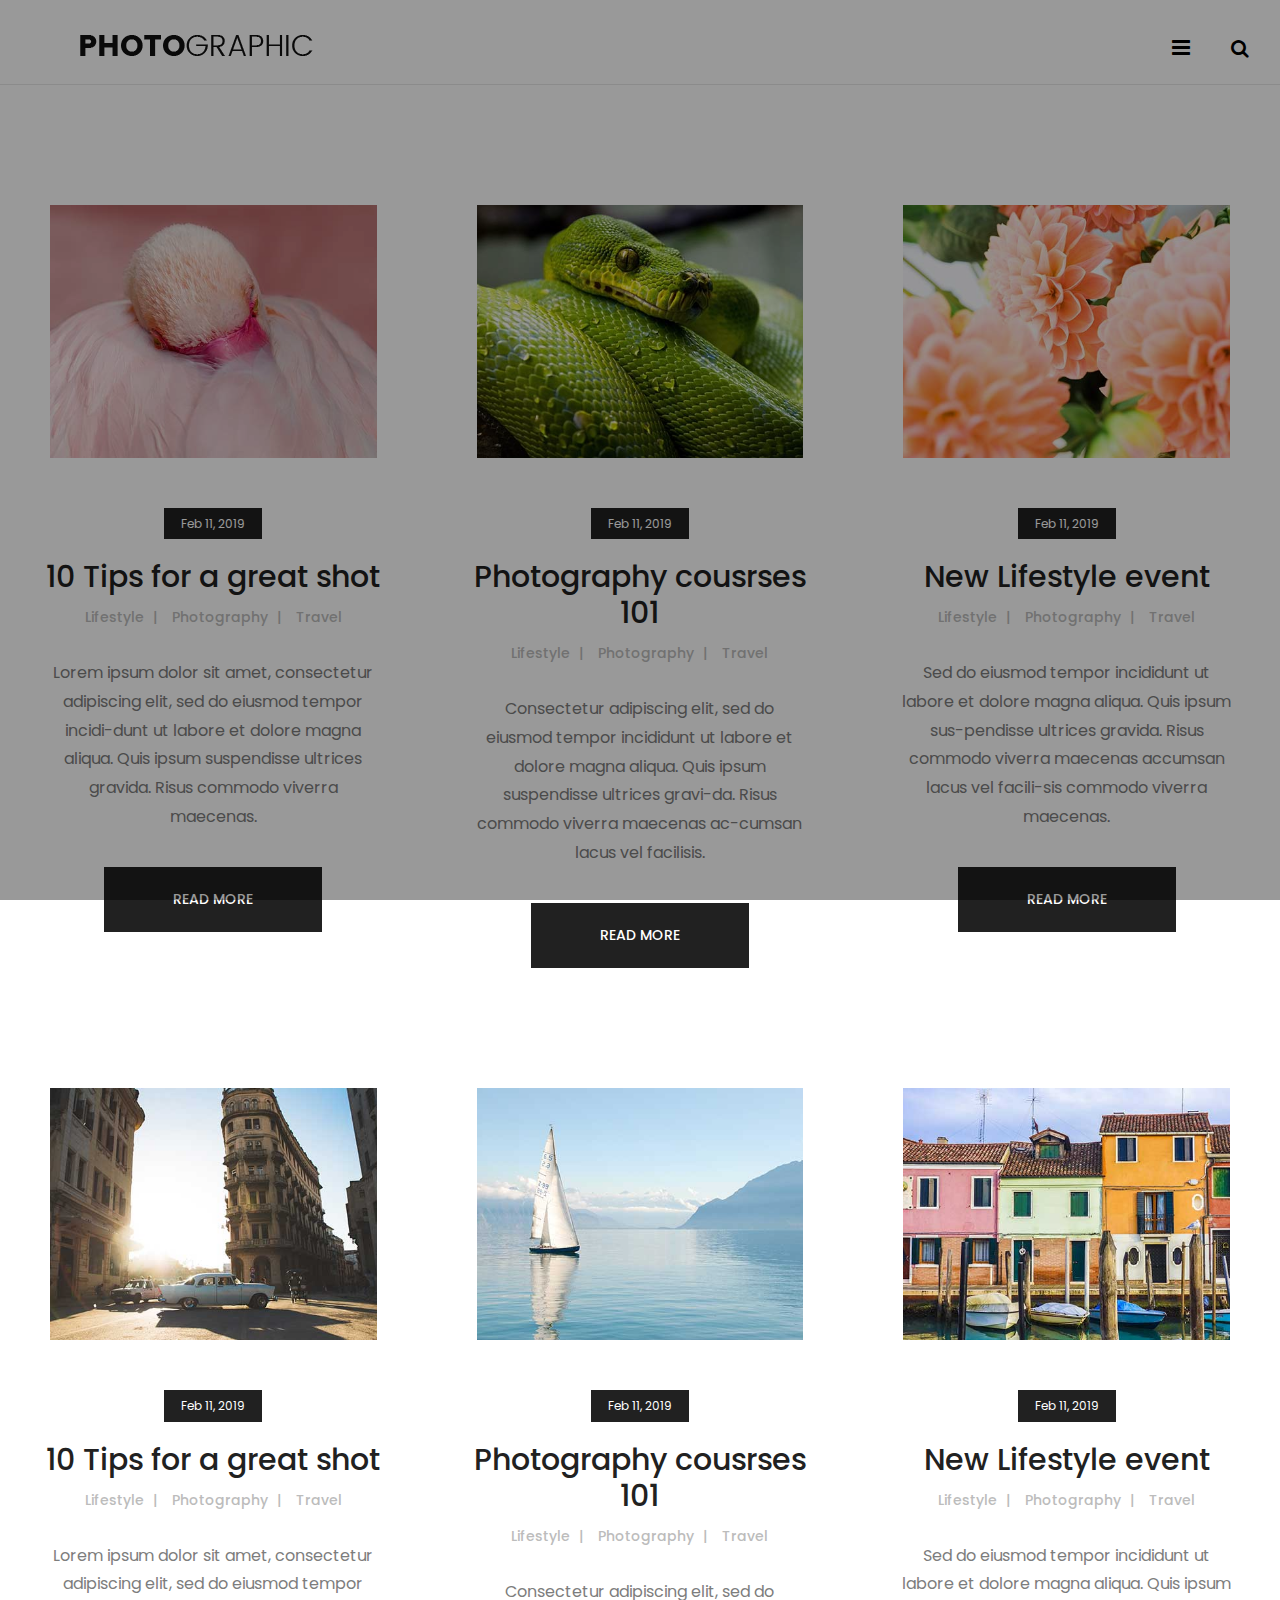
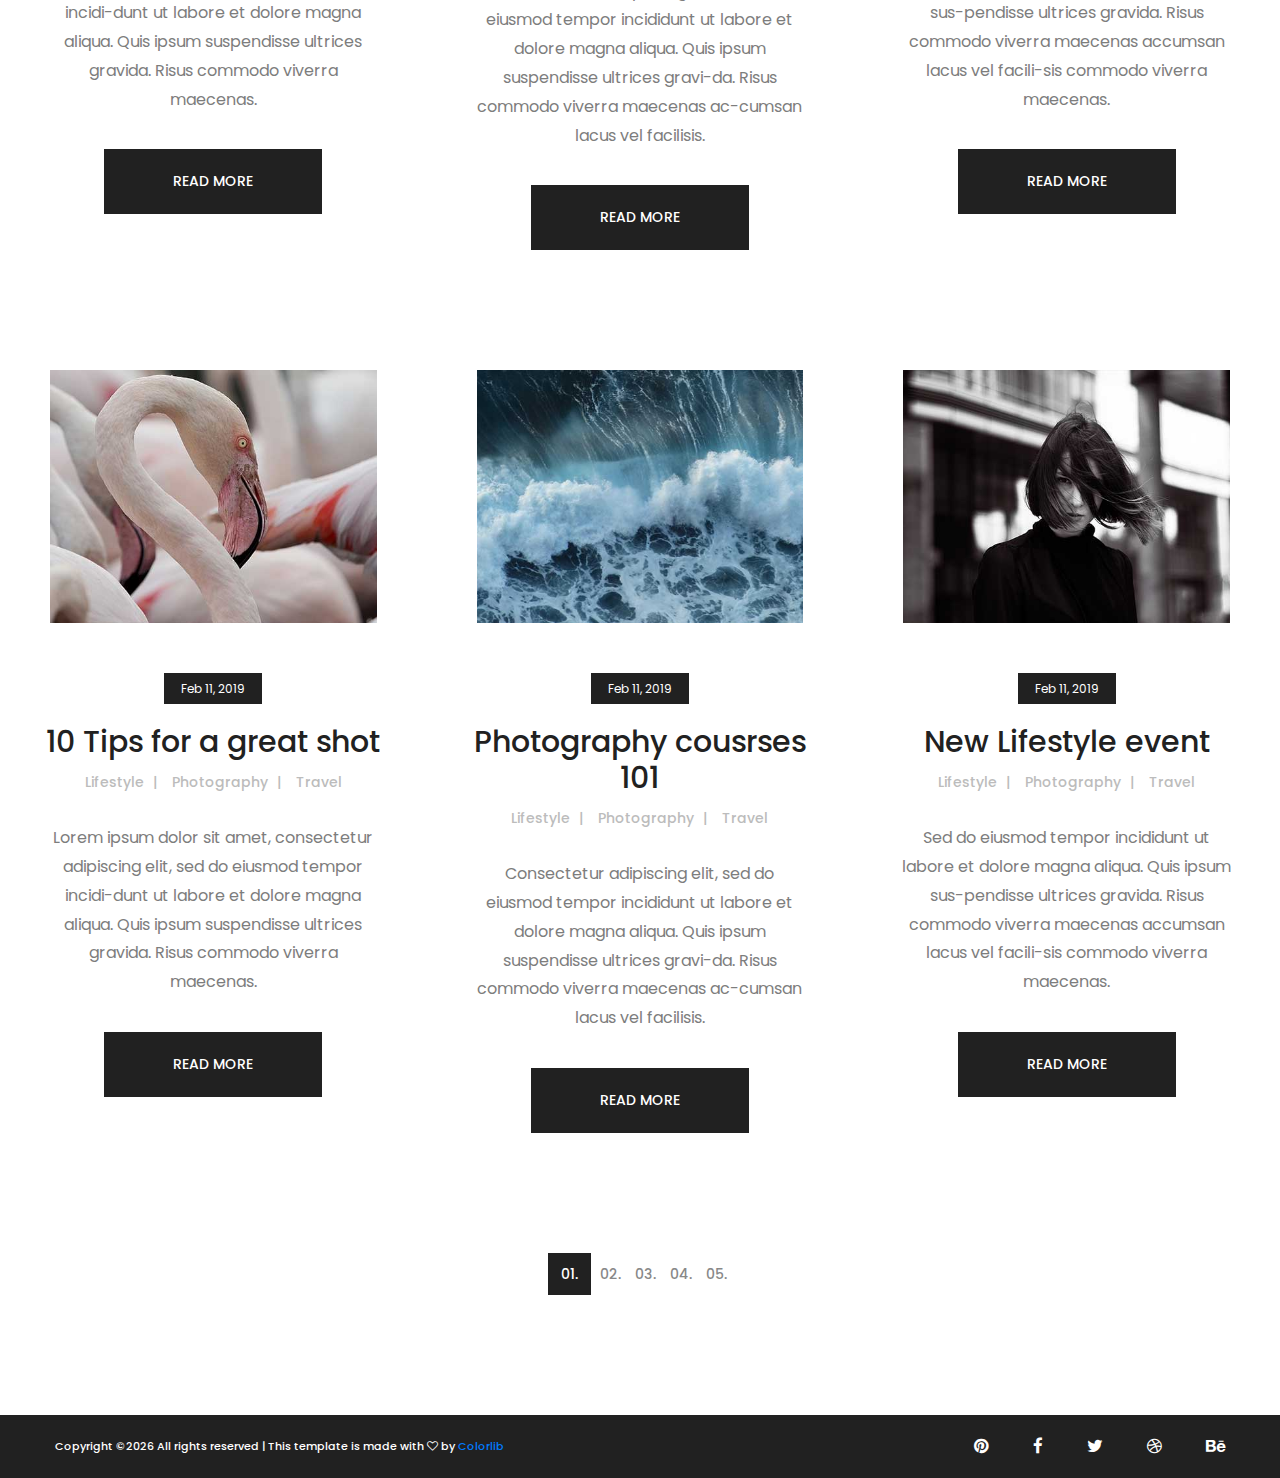
==== blog.html @ 2fade650 "new" ====
<!DOCTYPE html>
<html lang="zxx">
<head>
	<title>Photographer | HTML Template</title>
	<meta charset="UTF-8">
	<meta name="description" content="Photographer html template">
	<meta name="keywords" content="photographer, html">
	<meta name="viewport" content="width=device-width, initial-scale=1.0">
	
	<!-- Favicon -->
	<link href="img/favicon.ico" rel="shortcut icon"/>

	<!-- Google font -->
	<link href="https://fonts.googleapis.com/css?family=Poppins:300,300i,400,400i,500,500i,600,600i,700,700i&display=swap" rel="stylesheet">

	<!-- Stylesheets -->
	<link rel="stylesheet" href="css/bootstrap.min.css"/>
	<link rel="stylesheet" href="css/font-awesome.min.css"/>
	<link rel="stylesheet" href="css/magnific-popup.css"/>
	<link rel="stylesheet" href="css/slicknav.min.css"/>
	<link rel="stylesheet" href="css/owl.carousel.min.css"/>

	<!-- Main Stylesheets -->
	<link rel="stylesheet" href="css/style.css"/>


	<!--[if lt IE 9]>
		<script src="https://oss.maxcdn.com/html5shiv/3.7.2/html5shiv.min.js"></script>
		<script src="https://oss.maxcdn.com/respond/1.4.2/respond.min.js"></script>
	<![endif]-->

</head>
<body>
	<!-- Page Preloder -->
	<div id="preloder">
		<div class="loader"></div>
	</div>

	<!-- Header section  -->
	<header class="header-section hs-bd">
		<a href="index.html" class="site-logo"><img src="img/logo.png" alt="logo"></a>
		<div class="header-controls">
			<button class="nav-switch-btn"><i class="fa fa-bars"></i></button>
			<button class="search-btn"><i class="fa fa-search"></i></button>
		</div>
		<ul class="main-menu">
			<li><a href="index.html">Home</a></li>
			<li><a href="about.html">About the Artist </a></li>
			<li>
				<a href="#">Portfolio</a>
				<ul class="sub-menu">
					<li><a href="portfolio.html">Portfolio 1</a></li>
					<li><a href="portfolio-1.html">Portfolio 2</a></li>
					<li><a href="portfolio-2.html">Portfolio 3</a></li>
				</ul>
			</li>
			<li><a href="blog.html">Blog</a></li>
			<li><a href="elements.html">Elements</a></li>
			<li><a href="contact.html">Contact</a></li>
			<li class="search-mobile">
				<button class="search-btn"><i class="fa fa-search"></i></button>
			</li>
		</ul>
	</header>
	<div class="clearfix"></div>
	<!-- Header section end  -->

	<!-- Blog section  -->
	<section class="blog-section">
		<div class="blog-warp">
			<div class="row">
				<div class="col-lg-4 col-sm-6">
					<div class="blog-post">
						<img src="img/blog/1.jpg" alt="">
						<div class="blog-date">Feb 11, 2019</div>
						<h3>10 Tips for a great shot</h3>
						<div class="blog-cata">
							<span>Lifestyle</span>
							<span>Photography</span>
							<span>Travel</span>
						</div>
						<p>Lorem ipsum dolor sit amet, consectetur adipiscing elit, sed do eiusmod tempor incidi-dunt ut labore et dolore magna aliqua. Quis ipsum suspendisse ultrices gravida. Risus commodo viverra maecenas.</p>
						<a href="" class="site-btn">Read more</a>
					</div>
				</div>
				<div class="col-lg-4 col-sm-6">
					<div class="blog-post">
						<img src="img/blog/2.jpg" alt="">
						<div class="blog-date">Feb 11, 2019</div>
						<h3>Photography cousrses 101</h3>
						<div class="blog-cata">
							<span>Lifestyle</span>
							<span>Photography</span>
							<span>Travel</span>
						</div>
						<p>Consectetur adipiscing elit, sed do eiusmod tempor incididunt ut labore et dolore magna aliqua. Quis ipsum suspendisse ultrices gravi-da. Risus commodo viverra maecenas ac-cumsan lacus vel facilisis.</p>
						<a href="" class="site-btn">Read more</a>
					</div>
				</div>
				<div class="col-lg-4 col-sm-6">
					<div class="blog-post">
						<img src="img/blog/3.jpg" alt="">
						<div class="blog-date">Feb 11, 2019</div>
						<h3>New Lifestyle event</h3>
						<div class="blog-cata">
							<span>Lifestyle</span>
							<span>Photography</span>
							<span>Travel</span>
						</div>
						<p>Sed do eiusmod tempor incididunt ut labore et dolore magna aliqua. Quis ipsum sus-pendisse ultrices gravida. Risus commodo viverra maecenas accumsan lacus vel facili-sis commodo viverra maecenas. </p>
						<a href="" class="site-btn">Read more</a>
					</div>
				</div>
				<div class="col-lg-4 col-sm-6">
					<div class="blog-post">
						<img src="img/blog/4.jpg" alt="">
						<div class="blog-date">Feb 11, 2019</div>
						<h3>10 Tips for a great shot</h3>
						<div class="blog-cata">
							<span>Lifestyle</span>
							<span>Photography</span>
							<span>Travel</span>
						</div>
						<p>Lorem ipsum dolor sit amet, consectetur adipiscing elit, sed do eiusmod tempor incidi-dunt ut labore et dolore magna aliqua. Quis ipsum suspendisse ultrices gravida. Risus commodo viverra maecenas.</p>
						<a href="" class="site-btn">Read more</a>
					</div>
				</div>
				<div class="col-lg-4 col-sm-6">
					<div class="blog-post">
						<img src="img/blog/5.jpg" alt="">
						<div class="blog-date">Feb 11, 2019</div>
						<h3>Photography cousrses 101</h3>
						<div class="blog-cata">
							<span>Lifestyle</span>
							<span>Photography</span>
							<span>Travel</span>
						</div>
						<p>Consectetur adipiscing elit, sed do eiusmod tempor incididunt ut labore et dolore magna aliqua. Quis ipsum suspendisse ultrices gravi-da. Risus commodo viverra maecenas ac-cumsan lacus vel facilisis.</p>
						<a href="" class="site-btn">Read more</a>
					</div>
				</div>
				<div class="col-lg-4 col-sm-6">
					<div class="blog-post">
						<img src="img/blog/6.jpg" alt="">
						<div class="blog-date">Feb 11, 2019</div>
						<h3>New Lifestyle event</h3>
						<div class="blog-cata">
							<span>Lifestyle</span>
							<span>Photography</span>
							<span>Travel</span>
						</div>
						<p>Sed do eiusmod tempor incididunt ut labore et dolore magna aliqua. Quis ipsum sus-pendisse ultrices gravida. Risus commodo viverra maecenas accumsan lacus vel facili-sis commodo viverra maecenas. </p>
						<a href="" class="site-btn">Read more</a>
					</div>
				</div>
				<div class="col-lg-4 col-sm-6">
					<div class="blog-post">
						<img src="img/blog/7.jpg" alt="">
						<div class="blog-date">Feb 11, 2019</div>
						<h3>10 Tips for a great shot</h3>
						<div class="blog-cata">
							<span>Lifestyle</span>
							<span>Photography</span>
							<span>Travel</span>
						</div>
						<p>Lorem ipsum dolor sit amet, consectetur adipiscing elit, sed do eiusmod tempor incidi-dunt ut labore et dolore magna aliqua. Quis ipsum suspendisse ultrices gravida. Risus commodo viverra maecenas.</p>
						<a href="" class="site-btn">Read more</a>
					</div>
				</div>
				<div class="col-lg-4 col-sm-6">
					<div class="blog-post">
						<img src="img/blog/8.jpg" alt="">
						<div class="blog-date">Feb 11, 2019</div>
						<h3>Photography cousrses 101</h3>
						<div class="blog-cata">
							<span>Lifestyle</span>
							<span>Photography</span>
							<span>Travel</span>
						</div>
						<p>Consectetur adipiscing elit, sed do eiusmod tempor incididunt ut labore et dolore magna aliqua. Quis ipsum suspendisse ultrices gravi-da. Risus commodo viverra maecenas ac-cumsan lacus vel facilisis.</p>
						<a href="" class="site-btn">Read more</a>
					</div>
				</div>
				<div class="col-lg-4 col-sm-6">
					<div class="blog-post">
						<img src="img/blog/9.jpg" alt="">
						<div class="blog-date">Feb 11, 2019</div>
						<h3>New Lifestyle event</h3>
						<div class="blog-cata">
							<span>Lifestyle</span>
							<span>Photography</span>
							<span>Travel</span>
						</div>
						<p>Sed do eiusmod tempor incididunt ut labore et dolore magna aliqua. Quis ipsum sus-pendisse ultrices gravida. Risus commodo viverra maecenas accumsan lacus vel facili-sis commodo viverra maecenas. </p>
						<a href="" class="site-btn">Read more</a>
					</div>
				</div>
			</div>
			<div class="site-pagination">
				<a href="" class="current">01.</a>
				<a href="">02.</a>
				<a href="">03.</a>
				<a href="">04.</a>
				<a href="">05.</a>
			</div>
		</div>
	</section>
	<!-- Blog section end  -->
	
	<!-- Footer section   -->
	<footer class="footer-section">
		<div class="container-fluid">
			<div class="row">
				<div class="col-md-6 order-1 order-md-2">
					<div class="footer-social-links">
						<a href=""><i class="fa fa-pinterest"></i></a>
						<a href=""><i class="fa fa-facebook"></i></a>
						<a href=""><i class="fa fa-twitter"></i></a>
						<a href=""><i class="fa fa-dribbble"></i></a>
						<a href=""><i class="fa fa-behance"></i></a>
					</div>
				</div>
				<div class="col-md-6 order-2 order-md-1">
					<div class="copyright"><!-- Link back to Colorlib can't be removed. Template is licensed under CC BY 3.0. -->
Copyright &copy;<script>document.write(new Date().getFullYear());</script> All rights reserved | This template is made with <i class="fa fa-heart-o" aria-hidden="true"></i> by <a href="https://colorlib.com" target="_blank">Colorlib</a>
<!-- Link back to Colorlib can't be removed. Template is licensed under CC BY 3.0. -->
</div>	
				</div>
			</div>
		</div>
	</footer>
	<!-- Footer section end  -->

	<!-- Search model -->
	<div class="search-model">
		<div class="h-100 d-flex align-items-center justify-content-center">
			<div class="search-close-switch">+</div>
			<form class="search-model-form">
				<input type="text" id="search-input" placeholder="Search here.....">
			</form>
		</div>
	</div>
	<!-- Search model end -->

	<!--====== Javascripts & Jquery ======-->
	<script src="js/jquery-3.2.1.min.js"></script>
	<script src="js/bootstrap.min.js"></script>
	<script src="js/jquery.slicknav.min.js"></script>
	<script src="js/owl.carousel.min.js"></script>
	<script src="js/jquery.magnific-popup.min.js"></script>
	<script src="js/circle-progress.min.js"></script>
	<script src="js/mixitup.min.js"></script>
	<script src="js/instafeed.min.js"></script>
	<script src="js/masonry.pkgd.min.js"></script>
	<script src="js/main.js"></script>

	</body>
</html>
---- css/style.css ----
/* =================================
------------------------------------
  	Template Name: Photographer
	Description: Photographer HTML Template
	Author: colorlib
	Author URI: https://www.colorlib.com/
	Version: 1.0
	Created: colorlib
 ------------------------------------
 ====================================*/



/*----------------------------------------*/
/* Template default CSS
/*----------------------------------------*/

html,
body {
	height: 100%;
	font-family: "Poppins", sans-serif;
	-webkit-font-smoothing: antialiased;
	font-smoothing: antialiased;
}

h1,
h2,
h3,
h4,
h5,
h6 {
	margin: 0;
	color: #212121;
	font-weight: 500;
}

h1 {
	font-size: 70px;
}

h2 {
	font-size: 36px;
}

h3 {
	font-size: 30px;
}

h4 {
	font-size: 24px;
}

h5 {
	font-size: 18px;
}

h6 {
	font-size: 16px;
}

p {
	font-size: 16px;
	color: #7d7d7d;
	line-height: 1.8;
}

img {
	max-width: 100%;
}

input:focus,
select:focus,
button:focus,
textarea:focus {
	outline: none;
}

a:hover,
a:focus {
	text-decoration: none;
	outline: none;
}

ul,
ol {
	padding: 0;
	margin: 0;
}

/*---------------------
  Helper CSS
-----------------------*/

.section-title {
	text-align: center;
}

.section-title h2 {
	font-size: 36px;
}

.set-bg {
	background-repeat: no-repeat;
	background-size: cover;
	background-position: top center;
}

.spad {
	padding-top: 105px;
	padding-bottom: 105px;
}

.text-white h1,
.text-white h2,
.text-white h3,
.text-white h4,
.text-white h5,
.text-white h6,
.text-white p,
.text-white span,
.text-white li,
.text-white a {
	color: #fff;
}

/*---------------------
  Commom elements
-----------------------*/

.elements-section {
	padding-top: 120px;
}

.element {
	margin-bottom: 100px;
}

.element:last-child {
	margin-bottom: 0;
}

.el-title {
	margin-bottom: 62px;
}

/* buttons */

.site-btn {
	display: inline-block;
	border: none;
	font-size: 14px;
	font-weight: 500;
	min-width: 218px;
	padding: 24px 47px;
	border-radius: 0;
	text-transform: uppercase;
	color: #fff;
	line-height: 1.2;
	cursor: pointer;
	text-align: center;
	background: #212121;
}

.site-btn:hover {
	color: #fff;
}

.site-btn.sb-line {
	color: #212121;
	background: transparent;
	padding: 22px 47px;
	border: 2px solid #212121;
}

.site-btn.sb-light-bg {
	background: #f3f3f3;
}

/* Preloder */

#preloder {
	position: fixed;
	width: 100%;
	height: 100%;
	top: 0;
	left: 0;
	z-index: 999999;
	background: #000;
}

.loader {
	width: 40px;
	height: 40px;
	position: absolute;
	top: 50%;
	left: 50%;
	margin-top: -13px;
	margin-left: -13px;
	border-radius: 60px;
	animation: loader 0.8s linear infinite;
	-webkit-animation: loader 0.8s linear infinite;
}

@keyframes loader {
	0% {
		-webkit-transform: rotate(0deg);
		transform: rotate(0deg);
		border: 4px solid #f44336;
		border-left-color: transparent;
	}
	50% {
		-webkit-transform: rotate(180deg);
		transform: rotate(180deg);
		border: 4px solid #673ab7;
		border-left-color: transparent;
	}
	100% {
		-webkit-transform: rotate(360deg);
		transform: rotate(360deg);
		border: 4px solid #f44336;
		border-left-color: transparent;
	}
}

@-webkit-keyframes loader {
	0% {
		-webkit-transform: rotate(0deg);
		border: 4px solid #f44336;
		border-left-color: transparent;
	}
	50% {
		-webkit-transform: rotate(180deg);
		border: 4px solid #673ab7;
		border-left-color: transparent;
	}
	100% {
		-webkit-transform: rotate(360deg);
		border: 4px solid #f44336;
		border-left-color: transparent;
	}
}

/* Accordion */

.accordion-area .panel {
	margin-bottom: 18px;
}

.accordion-area .panel-header {
	display: block;
	font-weight: 500;
	position: relative;
	border: 2px solid #212121;
	-webkit-transition: all 0.4s ease-out 0s;
	transition: all 0.4s ease-out 0s;
}

.accordion-area .panel-header.active .panel-link {
	color: #fff;
	background-color: #323232;
}

.accordion-area .panel-header.active .panel-link.collapsed {
	color: #323232;
	background-color: transparent;
}

.accordion-area .panel-link:after {
	content: "+";
	position: absolute;
	font-size: 18px;
	font-weight: 500;
	right: 25px;
	top: 50%;
	color: #000;
	line-height: 16px;
	margin-top: -8px;
	margin-left: -4px;
}

.accordion-area .panel-header.active .panel-link:after {
	content: "-";
	margin-top: -10px;
	color: #fff;
}

.accordion-area .panel-header.active .panel-link.collapsed:after {
	content: "+";
	color: #323232;
}

.accordion-area .panel-link {
	text-align: left;
	background-color: transparent;
	border: none;
	position: relative;
	width: 100%;
	padding: 23px 40px;
	padding-left: 30px;
	font-size: 14px;
	text-transform: uppercase;
	color: #212121;
	font-weight: 500;
	line-height: 1.3;
	cursor: pointer;
}

.accordion-area .panel-body p {
	margin-bottom: 0;
	padding-top: 20px;
}

.accordion-area .panel-body {
	padding: 0 5px;
}

/* Tab */

.tab-element .nav-tabs {
	border-bottom: none;
	margin-bottom: 25px;
}

.tab-element .nav-item {
	margin-right: 10px;
	margin-bottom: 10px;
}

.tab-element .nav-tabs .nav-link {
	border: 2px solid #212121;
	text-align: left;
	background-color: transparent;
	border-radius: 0;
	position: relative;
	width: 100%;
	padding: 23px 38px;
	font-size: 14px;
	text-transform: uppercase;
	color: #323232;
	font-weight: 500;
	line-height: 1.3;
	cursor: pointer;
}

.tab-element .nav-tabs .nav-item:last-child {
	margin-right: 0;
}

.tab-element .nav-tabs .nav-link.active {
	background: #212121;
	color: #fff;
}

.tab-element .tab-pane p {
	margin-bottom: 0;
	line-height: 1.9;
}

/* Circle progress */

.circle-progress {
	text-align: center;
	display: block;
	position: relative;
	margin-bottom: 30px;
}

.circle-progress canvas {
	-webkit-transform: rotate(90deg);
	transform: rotate(90deg);
}

.circle-progress .progress-info {
	position: absolute;
	width: 100%;
	top: 50%;
	margin-top: -30px;
}

.circle-progress .progress-info h2 {
	font-size: 36px;
	font-weight: 400;
}

.circle-progress .progress-info p {
	margin-bottom: 0;
	line-height: normal;
}

/* milestones */

.milestone {
	margin-bottom: 30px;
}

.milestone h2 {
	font-size: 60px;
	font-weight: 400;
	line-height: 1;
}

.milestone p {
	margin-bottom: 0;
}

.search-model {
	display: none;
	position: fixed;
	width: 100%;
	height: 100%;
	left: 0;
	top: 0;
	background: #000;
	z-index: 99999;
}

.search-model-form {
	padding: 0 15px;
}

.search-model-form input {
	width: 500px;
	font-size: 40px;
	border: none;
	border-bottom: 2px solid #333;
	background: none;
	color: #999;
}

.search-close-switch {
	position: absolute;
	width: 50px;
	height: 50px;
	background: #333;
	color: #fff;
	text-align: center;
	border-radius: 50%;
	padding-top: 6px;
	font-size: 26px;
	top: 30px;
	cursor: pointer;
	-webkit-transform: rotate(45deg);
	transform: rotate(45deg);
	font-weight: 300;
}

/* Image Popup */

.img-popup-warp .mfp-content,
.img-popup-warp.mfp-ready.mfp-removing .mfp-content {
	opacity: 0;
	-webkit-transform: scale(0.8);
	transform: scale(0.8);
	-webkit-transition: all 0.4s;
	transition: all 0.4s;
}

.img-popup-warp.mfp-ready .mfp-content {
	opacity: 1;
	-webkit-transform: scale(1);
	transform: scale(1);
}

/*------------------
  Header section
---------------------*/

.header-section {
	padding-top: 15px;
	padding-bottom: 27px;
	position: relative;
	z-index: 99;
}

.header-section.hs-bd {
	clear: both;
	border-bottom: 1px solid #e8e8e8;
}

.site-logo {
	display: inline-block;
	padding-top: 18px;
	padding-left: 80px;
}

.header-controls {
	float: right;
	padding: 16px 25px 0 50px;
}

.header-controls button {
	background: transparent;
	border: none;
	font-size: 19px;
}

.header-controls button.nav-switch-btn {
	font-size: 21px;
	margin-right: 25px;
}

.slicknav_menu {
	display: none;
}

.main-menu {
	list-style: none;
	float: right;
	display: none;
}

.main-menu li {
	display: inline-block;
	position: relative;
}

.main-menu li.search-mobile {
	display: none;
}

.main-menu li a {
	display: block;
	font-size: 13px;
	color: #121212;
	font-weight: 600;
	text-transform: uppercase;
	padding: 25px 0;
	margin-right: 45px;
}

.main-menu li .sub-menu {
	position: absolute;
	top: 100%;
	left: 0;
	width: 220px;
	background: #fff;
	visibility: hidden;
	opacity: 0;
	margin-top: 50px;
	padding: 10px 0 5px;
	-webkit-box-shadow: 0 15px 50px 1px rgba(0, 0, 0, 0.13);
	box-shadow: 0 15px 50px 1px rgba(0, 0, 0, 0.13);
	-webkit-transition: all 0.4s;
	transition: all 0.4s;
}

.main-menu li .sub-menu li {
	display: block;
}

.main-menu li .sub-menu li a {
	padding: 10px 15px;
	text-transform: none;
}

.main-menu li:hover .sub-menu {
	visibility: visible;
	opacity: 1;
	margin-top: 0;
}

.search-mobile button {
	background: transparent;
	border: none;
	color: #fff;
	padding: 15px;
}

/*------------------
  Hero section
---------------------*/

.hero-section {
	clear: both;
	position: relative;
}

.hero-item {
	height: 278px;
	position: relative;
}

.hero-item:hover .hero-link {
	opacity: 1;
}

.hero-item:hover .hero-link h2 {
	top: 0;
}

.hero-link {
	position: absolute;
	width: 100%;
	height: 100%;
	top: 0;
	left: 0;
	background: #060606;
	display: -webkit-box;
	display: -ms-flexbox;
	display: flex;
	-webkit-box-align: center;
	-ms-flex-align: center;
	align-items: center;
	-webkit-box-pack: center;
	-ms-flex-pack: center;
	justify-content: center;
	padding: 0 30px;
	overflow: hidden;
	opacity: 0;
	-webkit-transition: all 0.3s;
	transition: all 0.3s;
}

.hero-link h2 {
	color: #fff;
	line-height: 1.5;
	position: relative;
	top: 50px;
	-webkit-transition: all 0.5s;
	transition: all 0.5s;
}

.hero-social-links {
	position: absolute;
	width: 110px;
	bottom: 0;
	right: 0;
	z-index: 9;
	background: #fff;
	text-align: center;
	padding: 40px 0;
}

.hero-social-links a {
	display: block;
	padding: 16px 0;
	font-size: 16px;
	color: #121212;
}

/* ----------------
  Intro section
---------------------*/

.intro-section {
	padding: 120px 15px 90px;
}

.intro-warp {
	max-width: 1780px;
	width: 100%;
	margin: 0 auto;
}

.intro-text h2 {
	font-size: 48px;
	margin-bottom: 25px;
}

.intro-text p {
	margin-bottom: 45px;
}

.sp-link {
	display: inline-block;
	font-weight: 500;
	font-size: 16px;
	color: #212121;
	border-bottom: 3px solid #212121;
	padding-right: 15px;
}

.sp-link:hover {
	color: #212121;
}

.skill-warp {
	padding-left: 83px;
	padding-top: 80px;
}

.single-progress-item {
	margin-bottom: 30px;
	position: relative;
}

.single-progress-item:last-child {
	margin-bottom: 0;
}

.single-progress-item p {
	padding-top: 28px;
}

.progress-bar-style {
	display: block;
	height: 6px;
	position: relative;
	width: 100%;
}

.progress-bar-style .bar-inner {
	position: absolute;
	height: 100%;
	left: 0;
	top: 0;
	background: #212121;
}

.progress-bar-style .bar-inner span {
	position: absolute;
	width: 54px;
	height: 40px;
	right: 0;
	top: 22px;
	padding-top: 8px;
	color: #fff;
	font-weight: 400;
	text-align: center;
	background: #212121;
}

/*------------------
  Footer section
---------------------*/

.footer-section {
	background: #212121;
	padding: 19px 40px;
}

.copyright {
	color: #fff;
	font-size: 11px;
	font-weight: 500;
	padding: 4px 0;
}

.footer-social-links {
	text-align: right;
}

.footer-social-links a {
	display: inline-block;
	color: #fff;
	font-size: 17px;
	margin-left: 40px;
}

/*------------------
====================
  Other Page
====================
--------------------*/

/*------------------
  About page
---------------------*/

.about-bg {
	height: 100%;
}

.about-text {
	padding: 100px 57px;
}

.about-text h2 {
	font-size: 48px;
	margin-bottom: 30px;
}

.about-text h4 {
	margin-bottom: 20px;
}

.about-text p {
	margin-bottom: 45px;
}

.about-text .site-btn {
	margin-top: 20px;
}

.skill-section {
	padding-top: 60px;
	padding-bottom: 35px;
}

.services-section {
	padding: 117px 0;
}

.services-section .site-btn {
	min-width: 244px;
}

.services-section .services-item {
	padding-right: 20px;
	max-width: 440px;
}

.services-item {
	margin: 0 auto 70px;
}

.services-item img {
	margin-bottom: 30px;
}

.services-item h4 {
	margin-bottom: 20px;
}

.services-item p {
	margin-bottom: 0;
}

.instagram-section {
	border-top: 1px solid #e8e8e8;
	padding-top: 25px;
}

.instagram-section h6 {
	font-size: 14px;
	padding-left: 80px;
	padding-bottom: 25px;
}

/* ----------------
  Portfolio page 1
---------------------*/

.portfolio-section {
	padding-top: 120px;
}

.portfolio-filter {
	list-style: none;
	margin-bottom: 46px;
	padding: 0 15px;
}

.portfolio-filter li {
	display: inline-block;
	font-size: 14px;
	color: #212121;
	font-weight: 500;
	margin-right: 46px;
	text-transform: uppercase;
	cursor: pointer;
}

.portfolio-filter li:last-child {
	margin-right: 0;
}

.portfolio-item {
	min-height: 100%;
	display: block;
}

.portfolio-item.next-btn {
	background: #060606;
	display: -webkit-box;
	display: -ms-flexbox;
	display: flex;
	-webkit-box-pack: center;
	-ms-flex-pack: center;
	justify-content: center;
	-webkit-box-align: center;
	-ms-flex-align: center;
	align-items: center;
	cursor: pointer;
}

.portfolio-item.next-btn h2 {
	color: #fff;
	font-size: 41px;
}

/* ----------------
  Portfolio page 2
---------------------*/

.portfolio-2-section {
	padding-top: 120px;
	padding-bottom: 100px;
}

.portfolio-2-section .site-btn {
	margin-top: 80px;
}

.pf-2 {
	padding-left: 83px;
}

.portfolio-warp {
	padding: 0 19px;
}

.portfolio-box {
	margin-bottom: 35px;
	padding: 0 64px;
}

.portfolio-box h6 {
	padding-top: 30px;
}

.portfolio-box p {
	margin-bottom: 0;
}

/* ----------------
  Portfolio page 3
---------------------*/

.portfolio-3-section {
	padding-top: 120px;
	padding-bottom: 100px;
	overflow: hidden;
}

.portfolio-grid {
	max-width: 1756px;
	margin: 0 auto;
}

.portfolio-grid:after {
	content: "";
	display: block;
	clear: both;
}

.grid-sizer,
.grid-item {
	width: 25%;
}

.grid-item {
	float: left;
}

.grid-width-1 {
	width: 50%;
}

.grid-width-2 {
	width: 75%;
}

.grid-portfolio {
	padding: 0 15px;
	margin-bottom: 35px;
}

.grid-portfolio img {
	min-width: 100%;
}

.grid-portfolio h6 {
	padding-top: 30px;
}

.grid-portfolio p {
	margin-bottom: 0;
}

.load-more-warp {
	max-width: 1756px;
	padding-top: 70px;
	margin: 0 auto;
}

/* ----------------
  Blog section
---------------------*/

.blog-section {
	padding: 120px 0;
}

.blog-warp {
	max-width: 1386px;
	margin: 0 auto;
	padding-left: 15px;
	padding-right: 15px;
}

.blog-post {
	text-align: center;
	padding: 0 20px;
	margin-bottom: 120px;
}

.blog-post img {
	padding: 0 15px;
	margin-bottom: 50px;
}

.blog-post .blog-date {
	display: inline-block;
	font-size: 12px;
	line-height: 1.1;
	color: #fff;
	padding: 9px 17px;
	margin-bottom: 20px;
	background: #212121;
}

.blog-post h3 {
	margin-bottom: 10px;
}

.blog-post .blog-cata {
	margin-bottom: 30px;
}

.blog-post .blog-cata span {
	display: inline-block;
	font-size: 14px;
	color: #bcbcbc;
	font-weight: 500;
	padding-right: 13px;
	margin-right: 11px;
	position: relative;
}

.blog-post .blog-cata span:after {
	position: absolute;
	content: "|";
	right: 0;
	top: 0;
	font-size: 14px;
	color: #bcbcbc;
	font-weight: 500;
	margin-bottom: 10px;
}

.blog-post .blog-cata span:last-child {
	margin-right: 0;
	padding-right: 0;
}

.blog-post .blog-cata span:last-child:after {
	display: none;
}

.blog-post p {
	margin-bottom: 35px;
	padding: 0 11px;
}

.site-pagination {
	text-align: center;
}

.site-pagination a {
	display: inline-block;
	height: 42px;
	font-size: 14px;
	font-weight: 500;
	color: #888888;
	padding: 11px 5px;
}

.site-pagination a.current {
	color: #fff;
	background: #212121;
	padding: 11px 13px;
}

/* ----------------
  Contact page
---------------------*/

.map {
	height: 663px;
	position: relative;
}

.map iframe {
	position: absolute;
	width: 100%;
	height: 100%;
}

.contact-section {
	padding: 120px 0;
}

.contact-text h3 {
	margin-bottom: 30px;
}

.contact-text p {
	margin-bottom: 45px;
}

.contact-text ul {
	list-style: none;
}

.contact-text ul li {
	font-size: 14px;
	font-weight: 500;
	color: #212121;
	line-height: 1.9;
}

.contact-form {
	padding-top: 20px;
}

.contact-form input,
.contact-form textarea {
	width: 100%;
	font-size: 14px;
	font-weight: 500;
	color: #7d7d7d;
	border: none;
	border-bottom: 1px solid #b2b2b2;
	padding-bottom: 14px;
	margin-bottom: 20px;
	background: transparent;
}

.contact-form textarea {
	height: 165px;
	min-height: 165px;
	margin-bottom: 38px;
}

.text-msg::-webkit-input-placeholder {
	padding-top: 130px;
}

.text-msg::-moz-input-placeholder {
	padding-top: 130px;
}

.text-msg:-moz-input-placeholder {
	padding-top: 130px;
}

.text-msg:-ms-input-placeholder {
	padding-top: 130px;
}

/* ----------------
  Responsive
---------------------*/

@media (min-width: 1200px) {
	.container {
		max-width: 1176px;
	}
}

@media (max-width: 1270px) {
	.site-logo {
		padding-left: 30px;
	}
}

/* Medium screen : 992px. */

@media only screen and (min-width: 992px) and (max-width: 1199px) {
	.site-logo {
		padding-left: 15px;
	}
	.main-menu li a {
		margin-right: 15px;
	}
	.header-controls {
		padding: 16px 15px 0 20px;
	}
	.skill-warp {
		padding-left: 40px;
	}
	.portfolio-box {
		padding: 0 15px;
	}
	.pf-2 {
		padding-left: 35px;
	}
	.blog-post {
		padding: 0;
	}
	.blog-post img {
		padding: 0;
	}
}

/* Tablet :768px. */

@media only screen and (min-width: 768px) and (max-width: 991px) {
	.header-section {
		text-align: center;
		padding-bottom: 0;
	}
	.site-logo {
		padding-left: 15px;
	}
	.main-menu {
		float: none;
	}
	.main-menu li a {
		padding-top: 5px;
	}
	.main-menu li:last-child a {
		margin-right: 0;
	}
	.main-menu li .sub-menu {
		text-align: left;
	}
	.header-controls {
		float: none;
		padding: 20px 15px;
	}
	.skill-warp {
		padding-left: 0px;
	}
	.about-bg {
		height: 800px;
	}
	.portfolio-box {
		padding: 0 15px;
	}
	.pf-2 {
		padding-left: 35px;
	}
	.blog-post {
		padding: 0;
	}
	.blog-post img,
	.blog-post p {
		padding: 0;
	}
	.contact-text {
		margin-bottom: 50px;
	}
}

/* Large Mobile :480px. */

@media only screen and (max-width: 767px) {
	.header-section {
		text-align: center;
		padding-bottom: 0;
	}
	.site-logo {
		padding-left: 15px;
		margin-bottom: 20px;
	}
	.header-controls {
		display: none;
	}
	.main-menu {
		display: none !important;
	}
	.slicknav_menu {
		display: block;
		background: transparent;
	}
	.slicknav_btn {
		margin: 0 auto 20px;
		background: #081624;
		float: none;
		display: inline-block;
	}
	.slicknav_nav {
		background: #081624;
		text-align: left;
		padding: 8px 5px;
		margin-bottom: 15px;
	}
	.slicknav_nav a:hover,
	.slicknav_nav .slicknav_row:hover {
		background: #25394c;
		color: #fff;
	}
	.skill-warp {
		padding-left: 0px;
	}
	.about-bg {
		height: 600px;
	}
	.about-text {
		padding: 100px 20px;
	}
	.portfolio-box {
		padding: 0 15px;
	}
	.pf-2 {
		padding-left: 35px;
	}
	.grid-sizer,
	.grid-item {
		width: 50%;
	}
	.grid-width-1 {
		width: 50%;
	}
	.grid-width-2 {
		width: 100%;
	}
	.blog-post {
		padding: 0;
	}
	.blog-post img,
	.blog-post p {
		padding: 0;
	}
	.contact-text {
		margin-bottom: 50px;
	}
	.footer-social-links {
		text-align: center;
		padding-top: 20px;
	}
	.footer-social-links a:first-child {
		margin-left: 0;
	}
	.copyright {
		padding-top: 15px;
		text-align: center;
	}
	.search-model-form input {
		width: 100%;
	}
}

/* Small Mobile :320px. */

@media only screen and (max-width: 479px) {
	.about-bg {
		height: 400px;
	}
	.services-section .services-item {
		padding-right: 0px;
	}
	.portfolio-box {
		padding: 0;
	}
	.pf-2 {
		padding-left: 15px;
	}
	.portfolio-item.next-btn h2 {
		font-size: 24px;
	}
	.grid-sizer,
	.grid-item,
	.grid-width-2 {
		width: 100%;
	}
	.hero-social-links {
		position: relative;
		width: 100%;
		bottom: 0;
		right: 0;
		z-index: 9;
		background: #fff;
		text-align: center;
		padding: 30px 0;
		border-bottom: 1px solid #e8e8e8;
	}
	.hero-social-links a {
		display: inline-block;
		padding: 5px 10px;
	}
	.map {
		height: 400px;
	}
}
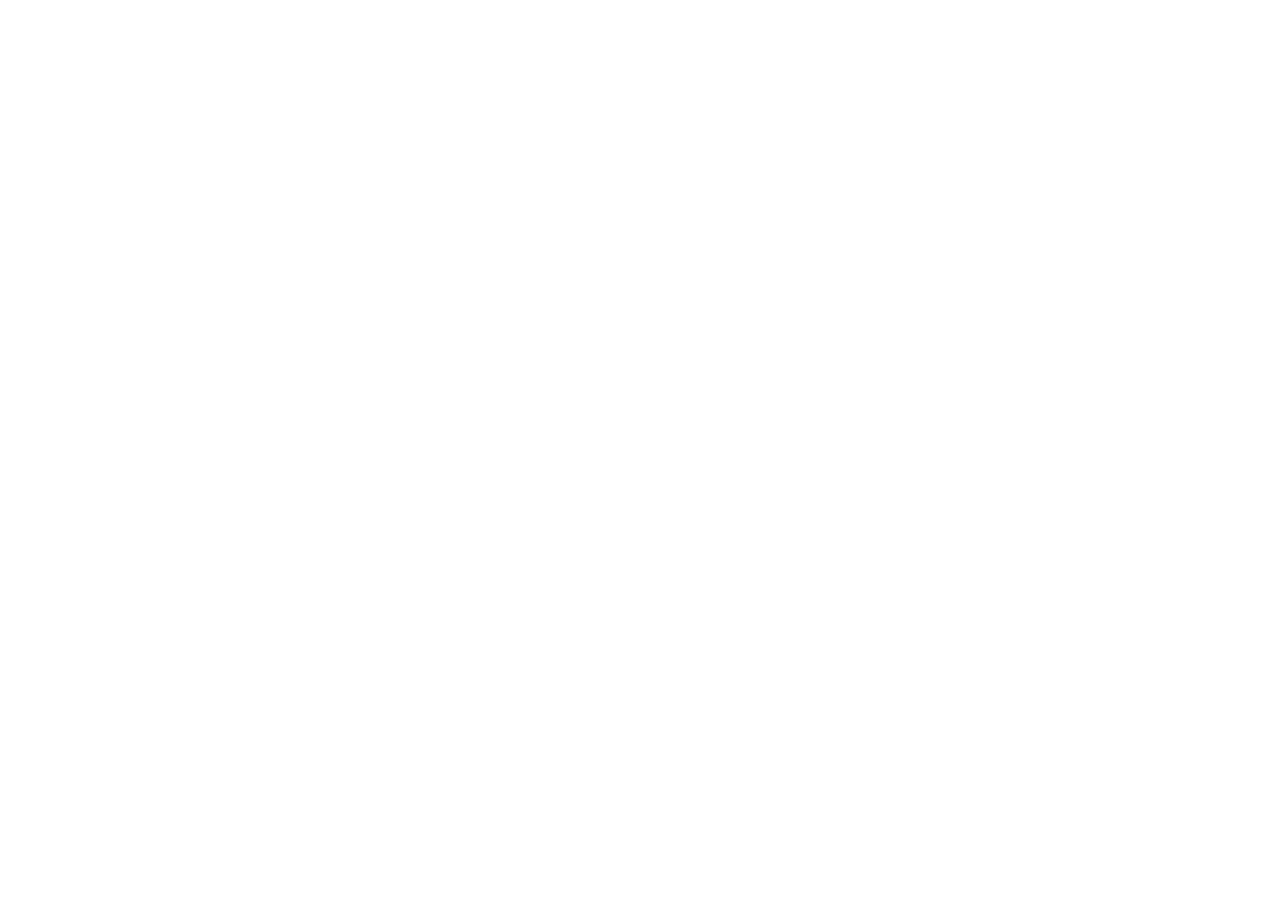
==== commit 25c8320f: "new" ====
--- a/blog.html
+++ b/blog.html
@@ -1,258 +1,75 @@
 <!DOCTYPE html>
-<html lang="zxx">
-<head>
-	<title>Photographer | HTML Template</title>
-	<meta charset="UTF-8">
-	<meta name="description" content="Photographer html template">
-	<meta name="keywords" content="photographer, html">
-	<meta name="viewport" content="width=device-width, initial-scale=1.0">
-	
-	<!-- Favicon -->
-	<link href="img/favicon.ico" rel="shortcut icon"/>
+<html lang="en">
+   <head>
+      <meta charset="utf-8">
+      <meta name="viewport" content="width=device-width, initial-scale=1">
+      <title>Photos Giordano</title>
+      <meta name="description" content="">
+      <meta name="author" content="">
 
-	<!-- Google font -->
-	<link href="https://fonts.googleapis.com/css?family=Poppins:300,300i,400,400i,500,500i,600,600i,700,700i&display=swap" rel="stylesheet">
+      <!-- Favicons ================================================== -->
+      <link rel="shortcut icon" href="img/favicon.ico" type="image/x-icon">
+      <link rel="apple-touch-icon" href="img/apple-touch-icon.png">
+      <link rel="apple-touch-icon" sizes="72x72" href="img/apple-touch-icon-72x72.png">
+      <link rel="apple-touch-icon" sizes="114x114" href="img/apple-touch-icon-114x114.png">
 
-	<!-- Stylesheets -->
-	<link rel="stylesheet" href="css/bootstrap.min.css"/>
-	<link rel="stylesheet" href="css/font-awesome.min.css"/>
-	<link rel="stylesheet" href="css/magnific-popup.css"/>
-	<link rel="stylesheet" href="css/slicknav.min.css"/>
-	<link rel="stylesheet" href="css/owl.carousel.min.css"/>
+      <!-- Yandex.Metrika counter -->
+      <script type="text/javascript" >
+         (function(m,e,t,r,i,k,a){m[i]=m[i]||function(){(m[i].a=m[i].a||[]).push(arguments)};
+         m[i].l=1*new Date();k=e.createElement(t),a=e.getElementsByTagName(t)[0],k.async=1,k.src=r,a.parentNode.insertBefore(k,a)})
+         (window, document, "script", "https://mc.yandex.ru/metrika/tag.js", "ym");
+         ym(56878432, "init", {
+              clickmap:true,
+              trackLinks:true,
+              accurateTrackBounce:true,
+              webvisor:true
+         });
+      </script>
+      <noscript>
+         <div><img src="https://mc.yandex.ru/watch/56878432" style="position:absolute; left:-9999px;" alt="" /></div>
+      </noscript>
+      <!-- /Yandex.Metrika counter -->
 
-	<!-- Main Stylesheets -->
-	<link rel="stylesheet" href="css/style.css"/>
+      <!-- Global site tag (gtag.js) - Google Analytics -->
+      <script async src="https://www.googletagmanager.com/gtag/js?id=G-7DN0400MQP"></script>
+      <script>
+         window.dataLayer = window.dataLayer || [];
+         function gtag(){dataLayer.push(arguments);}
+         gtag('js', new Date());
+         gtag('config', 'G-7DN0400MQP');
+      </script>
+
+      <!-- JQuery Confirm V3 -->
+      <link rel="stylesheet" href="https://cdnjs.cloudflare.com/ajax/libs/jquery-confirm/3.3.2/jquery-confirm.min.css">
+      <script src="https://cdnjs.cloudflare.com/ajax/libs/jquery-confirm/3.3.2/jquery-confirm.min.js"></script>
+      <script type="text/javascript">
+         // A $( document ).ready() block.
+         //$.alert({title: 'Alert!',content: 'Simple alert!',});
+      </script>
+
+      <!-- HTML5 shim and Respond.js for IE8 support of HTML5 elements and media queries -->
+      <!-- WARNING: Respond.js doesn't work if you view the page via file:// -->
+      <!--[if lt IE 9]>
+      <script src="https://oss.maxcdn.com/html5shiv/3.7.2/html5shiv.min.js"></script>
+      <script src="https://oss.maxcdn.com/respond/1.4.2/respond.min.js"></script>
+      <![endif]-->
+
+   </head>
+
+   <body>
 
 
-	<!--[if lt IE 9]>
-		<script src="https://oss.maxcdn.com/html5shiv/3.7.2/html5shiv.min.js"></script>
-		<script src="https://oss.maxcdn.com/respond/1.4.2/respond.min.js"></script>
-	<![endif]-->
 
-</head>
-<body>
-	<!-- Page Preloder -->
-	<div id="preloder">
-		<div class="loader"></div>
-	</div>
 
-	<!-- Header section  -->
-	<header class="header-section hs-bd">
-		<a href="index.html" class="site-logo"><img src="img/logo.png" alt="logo"></a>
-		<div class="header-controls">
-			<button class="nav-switch-btn"><i class="fa fa-bars"></i></button>
-			<button class="search-btn"><i class="fa fa-search"></i></button>
-		</div>
-		<ul class="main-menu">
-			<li><a href="index.html">Home</a></li>
-			<li><a href="about.html">About the Artist </a></li>
-			<li>
-				<a href="#">Portfolio</a>
-				<ul class="sub-menu">
-					<li><a href="portfolio.html">Portfolio 1</a></li>
-					<li><a href="portfolio-1.html">Portfolio 2</a></li>
-					<li><a href="portfolio-2.html">Portfolio 3</a></li>
-				</ul>
-			</li>
-			<li><a href="blog.html">Blog</a></li>
-			<li><a href="elements.html">Elements</a></li>
-			<li><a href="contact.html">Contact</a></li>
-			<li class="search-mobile">
-				<button class="search-btn"><i class="fa fa-search"></i></button>
-			</li>
-		</ul>
-	</header>
-	<div class="clearfix"></div>
-	<!-- Header section end  -->
 
-	<!-- Blog section  -->
-	<section class="blog-section">
-		<div class="blog-warp">
-			<div class="row">
-				<div class="col-lg-4 col-sm-6">
-					<div class="blog-post">
-						<img src="img/blog/1.jpg" alt="">
-						<div class="blog-date">Feb 11, 2019</div>
-						<h3>10 Tips for a great shot</h3>
-						<div class="blog-cata">
-							<span>Lifestyle</span>
-							<span>Photography</span>
-							<span>Travel</span>
-						</div>
-						<p>Lorem ipsum dolor sit amet, consectetur adipiscing elit, sed do eiusmod tempor incidi-dunt ut labore et dolore magna aliqua. Quis ipsum suspendisse ultrices gravida. Risus commodo viverra maecenas.</p>
-						<a href="" class="site-btn">Read more</a>
-					</div>
-				</div>
-				<div class="col-lg-4 col-sm-6">
-					<div class="blog-post">
-						<img src="img/blog/2.jpg" alt="">
-						<div class="blog-date">Feb 11, 2019</div>
-						<h3>Photography cousrses 101</h3>
-						<div class="blog-cata">
-							<span>Lifestyle</span>
-							<span>Photography</span>
-							<span>Travel</span>
-						</div>
-						<p>Consectetur adipiscing elit, sed do eiusmod tempor incididunt ut labore et dolore magna aliqua. Quis ipsum suspendisse ultrices gravi-da. Risus commodo viverra maecenas ac-cumsan lacus vel facilisis.</p>
-						<a href="" class="site-btn">Read more</a>
-					</div>
-				</div>
-				<div class="col-lg-4 col-sm-6">
-					<div class="blog-post">
-						<img src="img/blog/3.jpg" alt="">
-						<div class="blog-date">Feb 11, 2019</div>
-						<h3>New Lifestyle event</h3>
-						<div class="blog-cata">
-							<span>Lifestyle</span>
-							<span>Photography</span>
-							<span>Travel</span>
-						</div>
-						<p>Sed do eiusmod tempor incididunt ut labore et dolore magna aliqua. Quis ipsum sus-pendisse ultrices gravida. Risus commodo viverra maecenas accumsan lacus vel facili-sis commodo viverra maecenas. </p>
-						<a href="" class="site-btn">Read more</a>
-					</div>
-				</div>
-				<div class="col-lg-4 col-sm-6">
-					<div class="blog-post">
-						<img src="img/blog/4.jpg" alt="">
-						<div class="blog-date">Feb 11, 2019</div>
-						<h3>10 Tips for a great shot</h3>
-						<div class="blog-cata">
-							<span>Lifestyle</span>
-							<span>Photography</span>
-							<span>Travel</span>
-						</div>
-						<p>Lorem ipsum dolor sit amet, consectetur adipiscing elit, sed do eiusmod tempor incidi-dunt ut labore et dolore magna aliqua. Quis ipsum suspendisse ultrices gravida. Risus commodo viverra maecenas.</p>
-						<a href="" class="site-btn">Read more</a>
-					</div>
-				</div>
-				<div class="col-lg-4 col-sm-6">
-					<div class="blog-post">
-						<img src="img/blog/5.jpg" alt="">
-						<div class="blog-date">Feb 11, 2019</div>
-						<h3>Photography cousrses 101</h3>
-						<div class="blog-cata">
-							<span>Lifestyle</span>
-							<span>Photography</span>
-							<span>Travel</span>
-						</div>
-						<p>Consectetur adipiscing elit, sed do eiusmod tempor incididunt ut labore et dolore magna aliqua. Quis ipsum suspendisse ultrices gravi-da. Risus commodo viverra maecenas ac-cumsan lacus vel facilisis.</p>
-						<a href="" class="site-btn">Read more</a>
-					</div>
-				</div>
-				<div class="col-lg-4 col-sm-6">
-					<div class="blog-post">
-						<img src="img/blog/6.jpg" alt="">
-						<div class="blog-date">Feb 11, 2019</div>
-						<h3>New Lifestyle event</h3>
-						<div class="blog-cata">
-							<span>Lifestyle</span>
-							<span>Photography</span>
-							<span>Travel</span>
-						</div>
-						<p>Sed do eiusmod tempor incididunt ut labore et dolore magna aliqua. Quis ipsum sus-pendisse ultrices gravida. Risus commodo viverra maecenas accumsan lacus vel facili-sis commodo viverra maecenas. </p>
-						<a href="" class="site-btn">Read more</a>
-					</div>
-				</div>
-				<div class="col-lg-4 col-sm-6">
-					<div class="blog-post">
-						<img src="img/blog/7.jpg" alt="">
-						<div class="blog-date">Feb 11, 2019</div>
-						<h3>10 Tips for a great shot</h3>
-						<div class="blog-cata">
-							<span>Lifestyle</span>
-							<span>Photography</span>
-							<span>Travel</span>
-						</div>
-						<p>Lorem ipsum dolor sit amet, consectetur adipiscing elit, sed do eiusmod tempor incidi-dunt ut labore et dolore magna aliqua. Quis ipsum suspendisse ultrices gravida. Risus commodo viverra maecenas.</p>
-						<a href="" class="site-btn">Read more</a>
-					</div>
-				</div>
-				<div class="col-lg-4 col-sm-6">
-					<div class="blog-post">
-						<img src="img/blog/8.jpg" alt="">
-						<div class="blog-date">Feb 11, 2019</div>
-						<h3>Photography cousrses 101</h3>
-						<div class="blog-cata">
-							<span>Lifestyle</span>
-							<span>Photography</span>
-							<span>Travel</span>
-						</div>
-						<p>Consectetur adipiscing elit, sed do eiusmod tempor incididunt ut labore et dolore magna aliqua. Quis ipsum suspendisse ultrices gravi-da. Risus commodo viverra maecenas ac-cumsan lacus vel facilisis.</p>
-						<a href="" class="site-btn">Read more</a>
-					</div>
-				</div>
-				<div class="col-lg-4 col-sm-6">
-					<div class="blog-post">
-						<img src="img/blog/9.jpg" alt="">
-						<div class="blog-date">Feb 11, 2019</div>
-						<h3>New Lifestyle event</h3>
-						<div class="blog-cata">
-							<span>Lifestyle</span>
-							<span>Photography</span>
-							<span>Travel</span>
-						</div>
-						<p>Sed do eiusmod tempor incididunt ut labore et dolore magna aliqua. Quis ipsum sus-pendisse ultrices gravida. Risus commodo viverra maecenas accumsan lacus vel facili-sis commodo viverra maecenas. </p>
-						<a href="" class="site-btn">Read more</a>
-					</div>
-				</div>
-			</div>
-			<div class="site-pagination">
-				<a href="" class="current">01.</a>
-				<a href="">02.</a>
-				<a href="">03.</a>
-				<a href="">04.</a>
-				<a href="">05.</a>
-			</div>
-		</div>
-	</section>
-	<!-- Blog section end  -->
-	
-	<!-- Footer section   -->
-	<footer class="footer-section">
-		<div class="container-fluid">
-			<div class="row">
-				<div class="col-md-6 order-1 order-md-2">
-					<div class="footer-social-links">
-						<a href=""><i class="fa fa-pinterest"></i></a>
-						<a href=""><i class="fa fa-facebook"></i></a>
-						<a href=""><i class="fa fa-twitter"></i></a>
-						<a href=""><i class="fa fa-dribbble"></i></a>
-						<a href=""><i class="fa fa-behance"></i></a>
-					</div>
-				</div>
-				<div class="col-md-6 order-2 order-md-1">
-					<div class="copyright"><!-- Link back to Colorlib can't be removed. Template is licensed under CC BY 3.0. -->
-Copyright &copy;<script>document.write(new Date().getFullYear());</script> All rights reserved | This template is made with <i class="fa fa-heart-o" aria-hidden="true"></i> by <a href="https://colorlib.com" target="_blank">Colorlib</a>
-<!-- Link back to Colorlib can't be removed. Template is licensed under CC BY 3.0. -->
-</div>	
-				</div>
-			</div>
-		</div>
-	</footer>
-	<!-- Footer section end  -->
 
-	<!-- Search model -->
-	<div class="search-model">
-		<div class="h-100 d-flex align-items-center justify-content-center">
-			<div class="search-close-switch">+</div>
-			<form class="search-model-form">
-				<input type="text" id="search-input" placeholder="Search here.....">
-			</form>
-		</div>
-	</div>
-	<!-- Search model end -->
 
-	<!--====== Javascripts & Jquery ======-->
-	<script src="js/jquery-3.2.1.min.js"></script>
-	<script src="js/bootstrap.min.js"></script>
-	<script src="js/jquery.slicknav.min.js"></script>
-	<script src="js/owl.carousel.min.js"></script>
-	<script src="js/jquery.magnific-popup.min.js"></script>
-	<script src="js/circle-progress.min.js"></script>
-	<script src="js/mixitup.min.js"></script>
-	<script src="js/instafeed.min.js"></script>
-	<script src="js/masonry.pkgd.min.js"></script>
-	<script src="js/main.js"></script>
 
-	</body>
+
+
+
+
+
+
+   </body>
 </html>
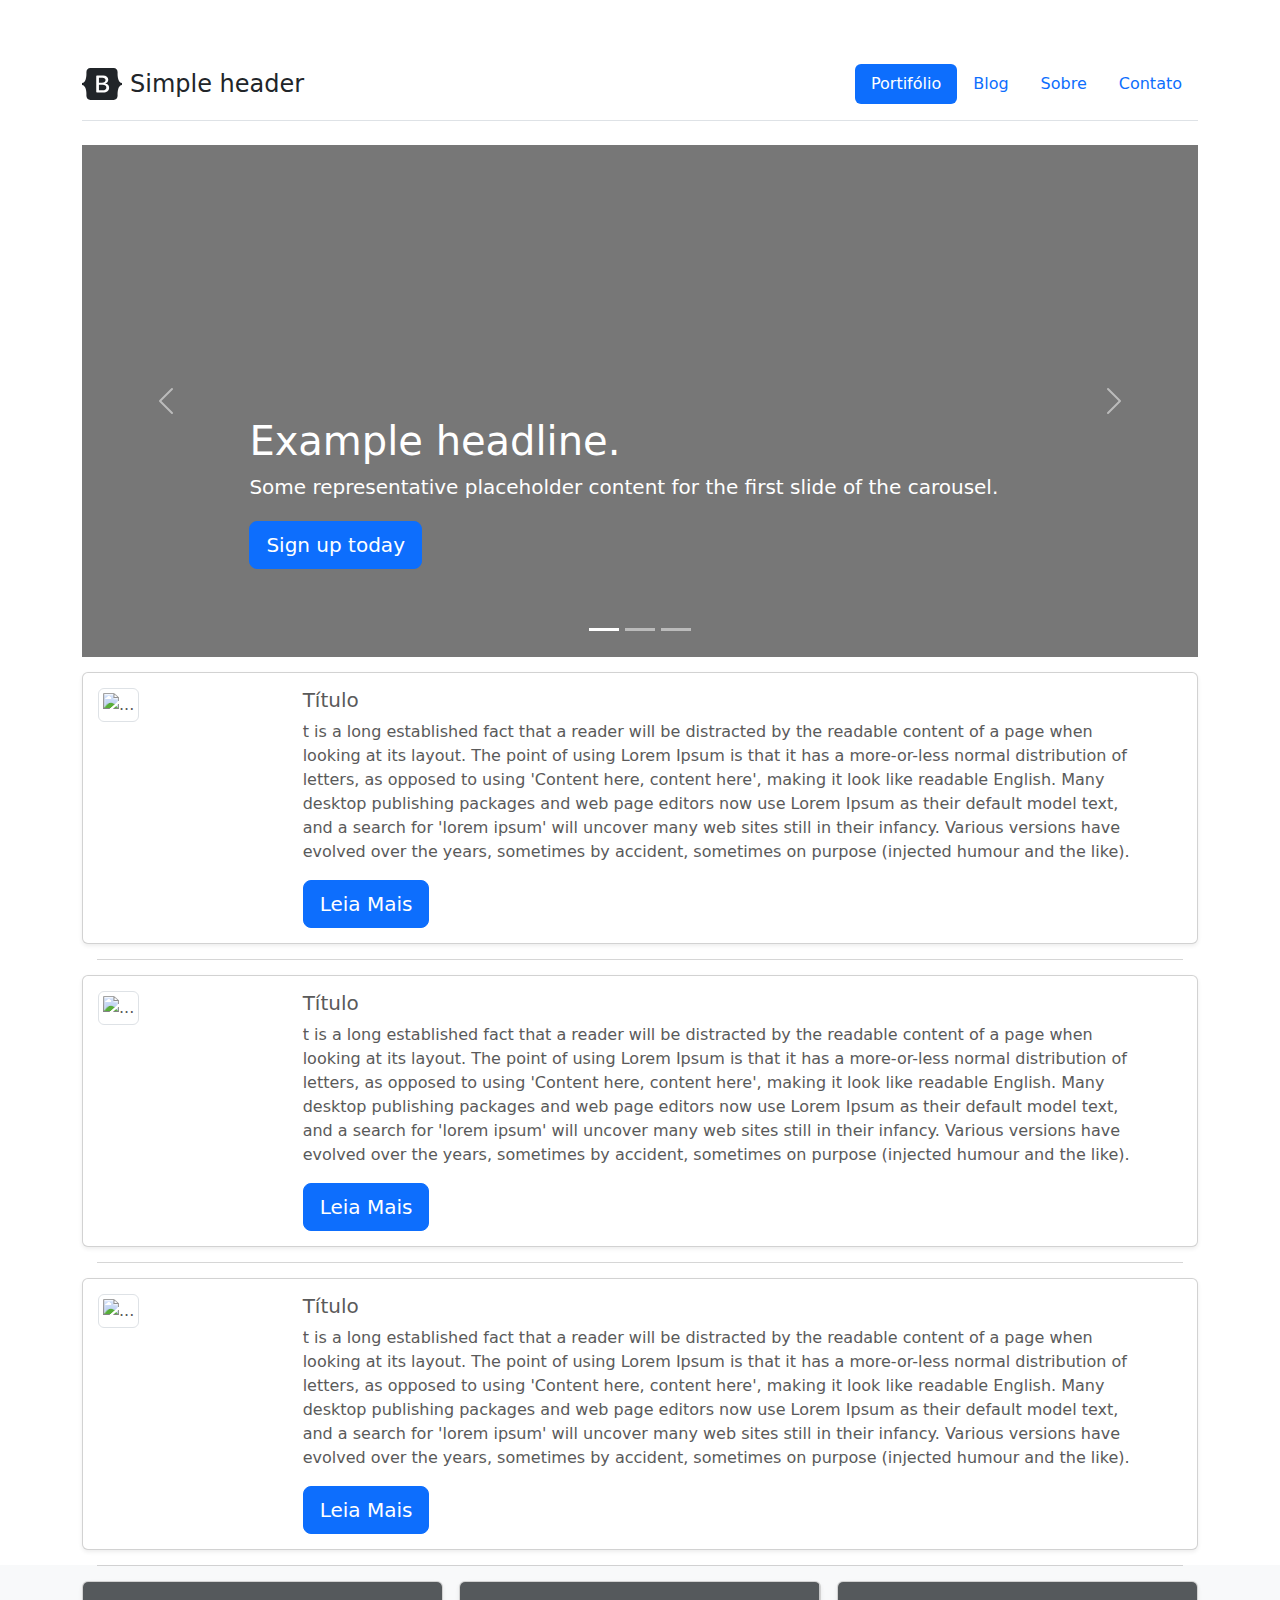
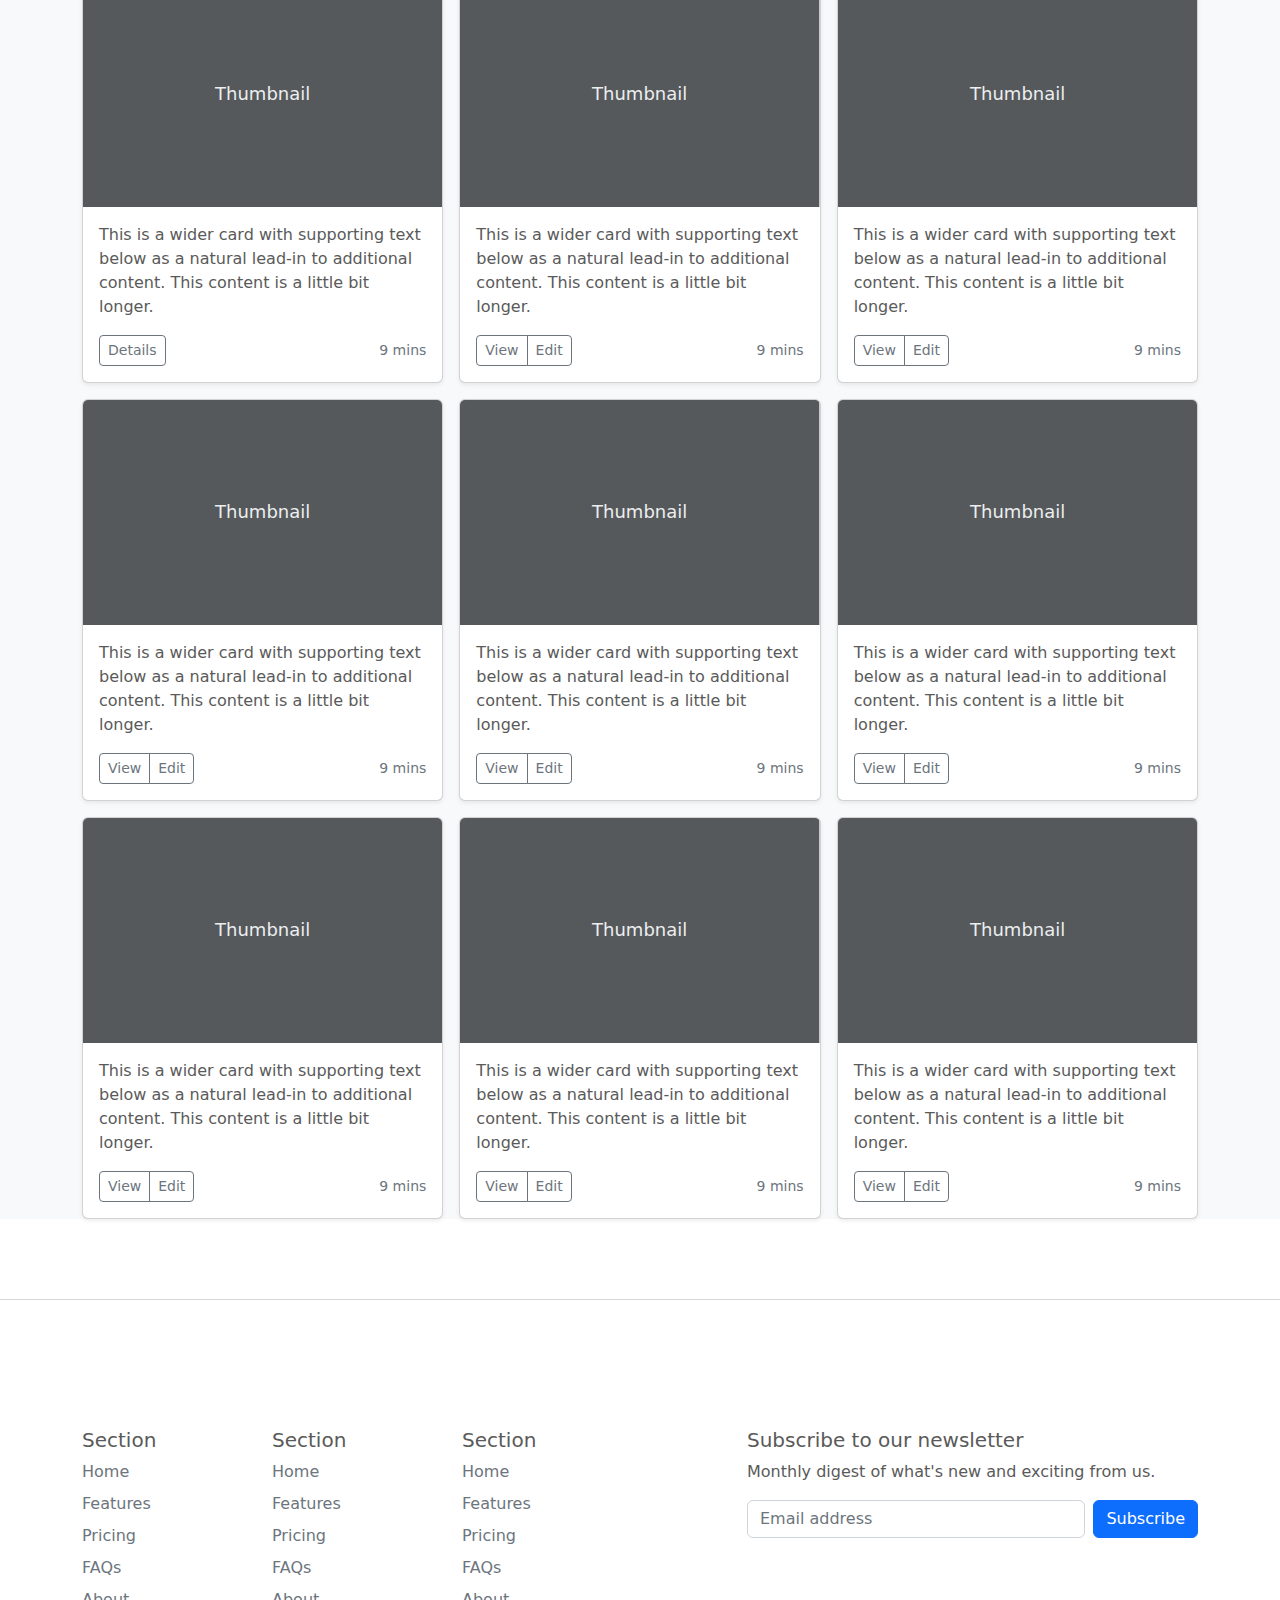
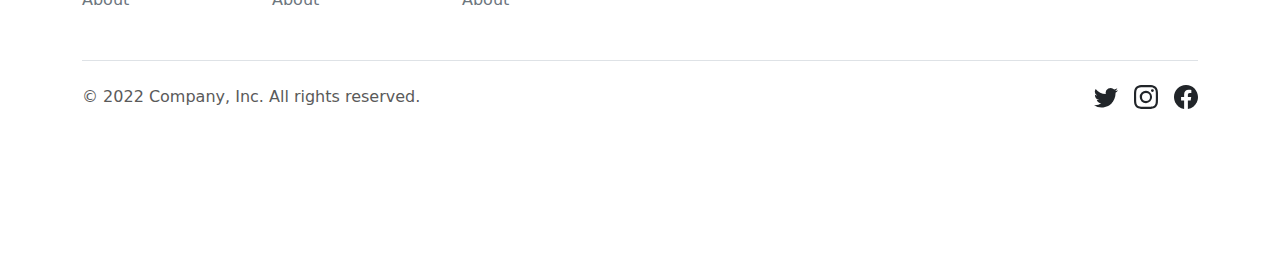
==== commit cef5fee2: "new" ====
--- a/blog.html
+++ b/blog.html
@@ -6,13 +6,11 @@
       <title>Photos Giordano</title>
       <meta name="description" content="">
       <meta name="author" content="">
-
       <!-- Favicons ================================================== -->
       <link rel="shortcut icon" href="img/favicon.ico" type="image/x-icon">
       <link rel="apple-touch-icon" href="img/apple-touch-icon.png">
       <link rel="apple-touch-icon" sizes="72x72" href="img/apple-touch-icon-72x72.png">
       <link rel="apple-touch-icon" sizes="114x114" href="img/apple-touch-icon-114x114.png">
-
       <!-- Yandex.Metrika counter -->
       <script type="text/javascript" >
          (function(m,e,t,r,i,k,a){m[i]=m[i]||function(){(m[i].a=m[i].a||[]).push(arguments)};
@@ -29,7 +27,6 @@
          <div><img src="https://mc.yandex.ru/watch/56878432" style="position:absolute; left:-9999px;" alt="" /></div>
       </noscript>
       <!-- /Yandex.Metrika counter -->
-
       <!-- Global site tag (gtag.js) - Google Analytics -->
       <script async src="https://www.googletagmanager.com/gtag/js?id=G-7DN0400MQP"></script>
       <script>
@@ -38,7 +35,6 @@
          gtag('js', new Date());
          gtag('config', 'G-7DN0400MQP');
       </script>
-
       <!-- JQuery Confirm V3 -->
       <link rel="stylesheet" href="https://cdnjs.cloudflare.com/ajax/libs/jquery-confirm/3.3.2/jquery-confirm.min.css">
       <script src="https://cdnjs.cloudflare.com/ajax/libs/jquery-confirm/3.3.2/jquery-confirm.min.js"></script>
@@ -46,30 +42,519 @@
          // A $( document ).ready() block.
          //$.alert({title: 'Alert!',content: 'Simple alert!',});
       </script>
-
       <!-- HTML5 shim and Respond.js for IE8 support of HTML5 elements and media queries -->
       <!-- WARNING: Respond.js doesn't work if you view the page via file:// -->
       <!--[if lt IE 9]>
       <script src="https://oss.maxcdn.com/html5shiv/3.7.2/html5shiv.min.js"></script>
       <script src="https://oss.maxcdn.com/respond/1.4.2/respond.min.js"></script>
       <![endif]-->
+      <link href="assets/dist/css/bootstrap.min.css" rel="stylesheet">
+      <style>
+         .bd-placeholder-img {
+         font-size: 1.125rem;
+         text-anchor: middle;
+         -webkit-user-select: none;
+         -moz-user-select: none;
+         user-select: none;
+         }
+         @media (min-width: 768px) {
+         .bd-placeholder-img-lg {
+         font-size: 3.5rem;
+         }
+         }
+         .b-example-divider {
+         height: 3rem;
+         background-color: rgba(0, 0, 0, .1);
+         border: solid rgba(0, 0, 0, .15);
+         border-width: 1px 0;
+         box-shadow: inset 0 .5em 1.5em rgba(0, 0, 0, .1), inset 0 .125em .5em rgba(0, 0, 0, .15);
+         }
+         .b-example-vr {
+         flex-shrink: 0;
+         width: 1.5rem;
+         height: 100vh;
+         }
+         .bi {
+         vertical-align: -.125em;
+         fill: currentColor;
+         }
+         .nav-scroller {
+         position: relative;
+         z-index: 2;
+         height: 2.75rem;
+         overflow-y: hidden;
+         }
+         .nav-scroller .nav {
+         display: flex;
+         flex-wrap: nowrap;
+         padding-bottom: 1rem;
+         margin-top: -1px;
+         overflow-x: auto;
+         text-align: center;
+         white-space: nowrap;
+         -webkit-overflow-scrolling: touch;
+         }
+      </style>
+      <!-- Custom styles for this template -->
+      <link href="headers.css" rel="stylesheet">
+      <!-- Custom styles for this template -->
+      <link href="carousel.css" rel="stylesheet">
+
+      <script src="assets/dist/js/jquery-3.6.0.min.js"></script>
+
+      <link rel="stylesheet" href="http://cdnjs.cloudflare.com/ajax/libs/font-awesome/4.1.0/css/font-awesome.min.css"/>
 
    </head>
-
    <body>
-
-
-
-
-
-
-
-
-
-
-
-
-
-
+      <svg xmlns="http://www.w3.org/2000/svg" style="display: none;">
+         <symbol id="bootstrap" viewBox="0 0 118 94">
+            <title>Bootstrap</title>
+            <path fill-rule="evenodd" clip-rule="evenodd" d="M24.509 0c-6.733 0-11.715 5.893-11.492 12.284.214 6.14-.064 14.092-2.066 20.577C8.943 39.365 5.547 43.485 0 44.014v5.972c5.547.529 8.943 4.649 10.951 11.153 2.002 6.485 2.28 14.437 2.066 20.577C12.794 88.106 17.776 94 24.51 94H93.5c6.733 0 11.714-5.893 11.491-12.284-.214-6.14.064-14.092 2.066-20.577 2.009-6.504 5.396-10.624 10.943-11.153v-5.972c-5.547-.529-8.934-4.649-10.943-11.153-2.002-6.484-2.28-14.437-2.066-20.577C105.214 5.894 100.233 0 93.5 0H24.508zM80 57.863C80 66.663 73.436 72 62.543 72H44a2 2 0 01-2-2V24a2 2 0 012-2h18.437c9.083 0 15.044 4.92 15.044 12.474 0 5.302-4.01 10.049-9.119 10.88v.277C75.317 46.394 80 51.21 80 57.863zM60.521 28.34H49.948v14.934h8.905c6.884 0 10.68-2.772 10.68-7.727 0-4.643-3.264-7.207-9.012-7.207zM49.948 49.2v16.458H60.91c7.167 0 10.964-2.876 10.964-8.281 0-5.406-3.903-8.178-11.425-8.178H49.948z"></path>
+         </symbol>
+         <symbol id="home" viewBox="0 0 16 16">
+            <path d="M8.354 1.146a.5.5 0 0 0-.708 0l-6 6A.5.5 0 0 0 1.5 7.5v7a.5.5 0 0 0 .5.5h4.5a.5.5 0 0 0 .5-.5v-4h2v4a.5.5 0 0 0 .5.5H14a.5.5 0 0 0 .5-.5v-7a.5.5 0 0 0-.146-.354L13 5.793V2.5a.5.5 0 0 0-.5-.5h-1a.5.5 0 0 0-.5.5v1.293L8.354 1.146zM2.5 14V7.707l5.5-5.5 5.5 5.5V14H10v-4a.5.5 0 0 0-.5-.5h-3a.5.5 0 0 0-.5.5v4H2.5z"/>
+         </symbol>
+         <symbol id="speedometer2" viewBox="0 0 16 16">
+            <path d="M8 4a.5.5 0 0 1 .5.5V6a.5.5 0 0 1-1 0V4.5A.5.5 0 0 1 8 4zM3.732 5.732a.5.5 0 0 1 .707 0l.915.914a.5.5 0 1 1-.708.708l-.914-.915a.5.5 0 0 1 0-.707zM2 10a.5.5 0 0 1 .5-.5h1.586a.5.5 0 0 1 0 1H2.5A.5.5 0 0 1 2 10zm9.5 0a.5.5 0 0 1 .5-.5h1.5a.5.5 0 0 1 0 1H12a.5.5 0 0 1-.5-.5zm.754-4.246a.389.389 0 0 0-.527-.02L7.547 9.31a.91.91 0 1 0 1.302 1.258l3.434-4.297a.389.389 0 0 0-.029-.518z"/>
+            <path fill-rule="evenodd" d="M0 10a8 8 0 1 1 15.547 2.661c-.442 1.253-1.845 1.602-2.932 1.25C11.309 13.488 9.475 13 8 13c-1.474 0-3.31.488-4.615.911-1.087.352-2.49.003-2.932-1.25A7.988 7.988 0 0 1 0 10zm8-7a7 7 0 0 0-6.603 9.329c.203.575.923.876 1.68.63C4.397 12.533 6.358 12 8 12s3.604.532 4.923.96c.757.245 1.477-.056 1.68-.631A7 7 0 0 0 8 3z"/>
+         </symbol>
+         <symbol id="table" viewBox="0 0 16 16">
+            <path d="M0 2a2 2 0 0 1 2-2h12a2 2 0 0 1 2 2v12a2 2 0 0 1-2 2H2a2 2 0 0 1-2-2V2zm15 2h-4v3h4V4zm0 4h-4v3h4V8zm0 4h-4v3h3a1 1 0 0 0 1-1v-2zm-5 3v-3H6v3h4zm-5 0v-3H1v2a1 1 0 0 0 1 1h3zm-4-4h4V8H1v3zm0-4h4V4H1v3zm5-3v3h4V4H6zm4 4H6v3h4V8z"/>
+         </symbol>
+         <symbol id="people-circle" viewBox="0 0 16 16">
+            <path d="M11 6a3 3 0 1 1-6 0 3 3 0 0 1 6 0z"/>
+            <path fill-rule="evenodd" d="M0 8a8 8 0 1 1 16 0A8 8 0 0 1 0 8zm8-7a7 7 0 0 0-5.468 11.37C3.242 11.226 4.805 10 8 10s4.757 1.225 5.468 2.37A7 7 0 0 0 8 1z"/>
+         </symbol>
+         <symbol id="grid" viewBox="0 0 16 16">
+            <path d="M1 2.5A1.5 1.5 0 0 1 2.5 1h3A1.5 1.5 0 0 1 7 2.5v3A1.5 1.5 0 0 1 5.5 7h-3A1.5 1.5 0 0 1 1 5.5v-3zM2.5 2a.5.5 0 0 0-.5.5v3a.5.5 0 0 0 .5.5h3a.5.5 0 0 0 .5-.5v-3a.5.5 0 0 0-.5-.5h-3zm6.5.5A1.5 1.5 0 0 1 10.5 1h3A1.5 1.5 0 0 1 15 2.5v3A1.5 1.5 0 0 1 13.5 7h-3A1.5 1.5 0 0 1 9 5.5v-3zm1.5-.5a.5.5 0 0 0-.5.5v3a.5.5 0 0 0 .5.5h3a.5.5 0 0 0 .5-.5v-3a.5.5 0 0 0-.5-.5h-3zM1 10.5A1.5 1.5 0 0 1 2.5 9h3A1.5 1.5 0 0 1 7 10.5v3A1.5 1.5 0 0 1 5.5 15h-3A1.5 1.5 0 0 1 1 13.5v-3zm1.5-.5a.5.5 0 0 0-.5.5v3a.5.5 0 0 0 .5.5h3a.5.5 0 0 0 .5-.5v-3a.5.5 0 0 0-.5-.5h-3zm6.5.5A1.5 1.5 0 0 1 10.5 9h3a1.5 1.5 0 0 1 1.5 1.5v3a1.5 1.5 0 0 1-1.5 1.5h-3A1.5 1.5 0 0 1 9 13.5v-3zm1.5-.5a.5.5 0 0 0-.5.5v3a.5.5 0 0 0 .5.5h3a.5.5 0 0 0 .5-.5v-3a.5.5 0 0 0-.5-.5h-3z"/>
+         </symbol>
+         <symbol id="facebook" viewBox="0 0 16 16">
+            <path d="M16 8.049c0-4.446-3.582-8.05-8-8.05C3.58 0-.002 3.603-.002 8.05c0 4.017 2.926 7.347 6.75 7.951v-5.625h-2.03V8.05H6.75V6.275c0-2.017 1.195-3.131 3.022-3.131.876 0 1.791.157 1.791.157v1.98h-1.009c-.993 0-1.303.621-1.303 1.258v1.51h2.218l-.354 2.326H9.25V16c3.824-.604 6.75-3.934 6.75-7.951z"/>
+         </symbol>
+         <symbol id="instagram" viewBox="0 0 16 16">
+            <path d="M8 0C5.829 0 5.556.01 4.703.048 3.85.088 3.269.222 2.76.42a3.917 3.917 0 0 0-1.417.923A3.927 3.927 0 0 0 .42 2.76C.222 3.268.087 3.85.048 4.7.01 5.555 0 5.827 0 8.001c0 2.172.01 2.444.048 3.297.04.852.174 1.433.372 1.942.205.526.478.972.923 1.417.444.445.89.719 1.416.923.51.198 1.09.333 1.942.372C5.555 15.99 5.827 16 8 16s2.444-.01 3.298-.048c.851-.04 1.434-.174 1.943-.372a3.916 3.916 0 0 0 1.416-.923c.445-.445.718-.891.923-1.417.197-.509.332-1.09.372-1.942C15.99 10.445 16 10.173 16 8s-.01-2.445-.048-3.299c-.04-.851-.175-1.433-.372-1.941a3.926 3.926 0 0 0-.923-1.417A3.911 3.911 0 0 0 13.24.42c-.51-.198-1.092-.333-1.943-.372C10.443.01 10.172 0 7.998 0h.003zm-.717 1.442h.718c2.136 0 2.389.007 3.232.046.78.035 1.204.166 1.486.275.373.145.64.319.92.599.28.28.453.546.598.92.11.281.24.705.275 1.485.039.843.047 1.096.047 3.231s-.008 2.389-.047 3.232c-.035.78-.166 1.203-.275 1.485a2.47 2.47 0 0 1-.599.919c-.28.28-.546.453-.92.598-.28.11-.704.24-1.485.276-.843.038-1.096.047-3.232.047s-2.39-.009-3.233-.047c-.78-.036-1.203-.166-1.485-.276a2.478 2.478 0 0 1-.92-.598 2.48 2.48 0 0 1-.6-.92c-.109-.281-.24-.705-.275-1.485-.038-.843-.046-1.096-.046-3.233 0-2.136.008-2.388.046-3.231.036-.78.166-1.204.276-1.486.145-.373.319-.64.599-.92.28-.28.546-.453.92-.598.282-.11.705-.24 1.485-.276.738-.034 1.024-.044 2.515-.045v.002zm4.988 1.328a.96.96 0 1 0 0 1.92.96.96 0 0 0 0-1.92zm-4.27 1.122a4.109 4.109 0 1 0 0 8.217 4.109 4.109 0 0 0 0-8.217zm0 1.441a2.667 2.667 0 1 1 0 5.334 2.667 2.667 0 0 1 0-5.334z"/>
+         </symbol>
+         <symbol id="twitter" viewBox="0 0 16 16">
+            <path d="M5.026 15c6.038 0 9.341-5.003 9.341-9.334 0-.14 0-.282-.006-.422A6.685 6.685 0 0 0 16 3.542a6.658 6.658 0 0 1-1.889.518 3.301 3.301 0 0 0 1.447-1.817 6.533 6.533 0 0 1-2.087.793A3.286 3.286 0 0 0 7.875 6.03a9.325 9.325 0 0 1-6.767-3.429 3.289 3.289 0 0 0 1.018 4.382A3.323 3.323 0 0 1 .64 6.575v.045a3.288 3.288 0 0 0 2.632 3.218 3.203 3.203 0 0 1-.865.115 3.23 3.23 0 0 1-.614-.057 3.283 3.283 0 0 0 3.067 2.277A6.588 6.588 0 0 1 .78 13.58a6.32 6.32 0 0 1-.78-.045A9.344 9.344 0 0 0 5.026 15z"/>
+         </symbol>
+      </svg>
+      <main>
+
+         <h1 class="visually-hidden">Headers examples</h1>
+         <div class="container">
+            
+            <header class="d-flex flex-wrap justify-content-center py-3 mb-4 border-bottom">
+               <a href="/" class="d-flex align-items-center mb-3 mb-md-0 me-md-auto text-dark text-decoration-none">
+                  <svg class="bi me-2" width="40" height="32">
+                     <use xlink:href="#bootstrap"/>
+                  </svg>
+                  <span class="fs-4">Simple header</span>
+               </a>
+               <ul class="nav nav-pills">
+                  <li class="nav-item"><a href="#" class="nav-link active" aria-current="page">Portifólio</a></li>
+                  <li class="nav-item"><a href="#" class="nav-link">Blog</a></li>
+                  <li class="nav-item"><a href="#" class="nav-link">Sobre</a></li>
+                  <li class="nav-item"><a href="#" class="nav-link">Contato</a></li>
+               </ul>
+            </header>
+
+            <div id="myCarousel" class="carousel slide" data-bs-ride="carousel" style="margin-bottom: 0px;">
+               <div class="carousel-indicators">
+                  <button type="button" data-bs-target="#myCarousel" data-bs-slide-to="0" class="active" aria-current="true" aria-label="Slide 1"></button>
+                  <button type="button" data-bs-target="#myCarousel" data-bs-slide-to="1" aria-label="Slide 2"></button>
+                  <button type="button" data-bs-target="#myCarousel" data-bs-slide-to="2" aria-label="Slide 3"></button>
+               </div>
+               <div class="carousel-inner">
+                  <div class="carousel-item active">
+                     <svg class="bd-placeholder-img" width="100%" height="100%" xmlns="http://www.w3.org/2000/svg" aria-hidden="true" preserveAspectRatio="xMidYMid slice" focusable="false">
+                        <rect width="100%" height="100%" fill="#777"/>
+                     </svg>
+                     <div class="container">
+                        <div class="carousel-caption text-start">
+                           <h1>Example headline.</h1>
+                           <p>Some representative placeholder content for the first slide of the carousel.</p>
+                           <p><a class="btn btn-lg btn-primary" href="#">Sign up today</a></p>
+                        </div>
+                     </div>
+                  </div>
+                  <div class="carousel-item">
+                     <svg class="bd-placeholder-img" width="100%" height="100%" xmlns="http://www.w3.org/2000/svg" aria-hidden="true" preserveAspectRatio="xMidYMid slice" focusable="false">
+                        <rect width="100%" height="100%" fill="#777"/>
+                     </svg>
+                     <div class="container">
+                        <div class="carousel-caption text-start">
+                           <h1>Example headline.</h1>
+                           <p>Some representative placeholder content for the first slide of the carousel.</p>
+                           <p><a class="btn btn-lg btn-primary" href="#">Sign up today</a></p>
+                        </div>
+                     </div>
+                  </div>
+                  <div class="carousel-item">
+                     <svg class="bd-placeholder-img" width="100%" height="100%" xmlns="http://www.w3.org/2000/svg" aria-hidden="true" preserveAspectRatio="xMidYMid slice" focusable="false">
+                        <rect width="100%" height="100%" fill="#777"/>
+                     </svg>
+                     <div class="container">
+                        <div class="carousel-caption text-start">
+                           <h1>Example headline.</h1>
+                           <p>Some representative placeholder content for the first slide of the carousel.</p>
+                           <p><a class="btn btn-lg btn-primary" href="#">Sign up today</a></p>
+                        </div>
+                     </div>
+                  </div>
+               </div>
+               <button class="carousel-control-prev" type="button" data-bs-target="#myCarousel" data-bs-slide="prev">
+               <span class="carousel-control-prev-icon" aria-hidden="true"></span>
+               <span class="visually-hidden">Previous</span>
+               </button>
+               <button class="carousel-control-next" type="button" data-bs-target="#myCarousel" data-bs-slide="next">
+               <span class="carousel-control-next-icon" aria-hidden="true"></span>
+               <span class="visually-hidden">Next</span>
+               </button>
+            </div>
+
+            <div class="col-lg-12 col-md-12 card shadow-sm" style="margin-top:15px;"> 
+               <div class="row">
+                  <div class="col-lg-2 col-md-2" style="margin:15px;"> 
+                     <img src="https://picsum.photos/id/240/300/300" 
+                     style="height: 100%;"
+                     class="img-fluid img-thumbnail" alt="...">
+                  </div>
+                  <div class="col-lg-9 col-md-9" style="margin-top:15px;margin-bottom: 15px;">
+                     <h5>Título</h5>
+                     <p>t is a long established fact that a reader will be distracted by the readable 
+                        content of a page when looking at its layout. The point of using Lorem Ipsum 
+                        is that it has a more-or-less normal distribution of letters, as opposed to 
+                        using 'Content here, content here', making it look like readable English. 
+                        Many desktop publishing packages and web page editors now use Lorem Ipsum
+                         as their default model text, and a search for 'lorem ipsum' will uncover 
+                         many web sites still in their infancy. Various versions have evolved over 
+                         the years, sometimes by accident, sometimes on purpose (injected 
+                         humour and the like).</p>
+                         <button type="button" class="btn btn-primary btn-lg">Leia Mais</button>
+                  </div>
+               </div>
+            </div>
+
+            <hr class="featurette-divider" style="margin: 15px">
+
+            <div class="col-lg-12 col-md-12 card shadow-sm" style="margin-top:15px;"> 
+               <div class="row">
+                  <div class="col-lg-2 col-md-2" style="margin:15px;"> 
+                     <img src="https://picsum.photos/id/250/300/300" 
+                     style="height: 100%;"
+                     class="img-fluid img-thumbnail" alt="...">
+                  </div>
+                  <div class="col-lg-9 col-md-9" style="margin-top:15px;margin-bottom: 15px;">
+                     <h5>Título</h5>
+                     <p>t is a long established fact that a reader will be distracted by the readable 
+                        content of a page when looking at its layout. The point of using Lorem Ipsum 
+                        is that it has a more-or-less normal distribution of letters, as opposed to 
+                        using 'Content here, content here', making it look like readable English. 
+                        Many desktop publishing packages and web page editors now use Lorem Ipsum
+                         as their default model text, and a search for 'lorem ipsum' will uncover 
+                         many web sites still in their infancy. Various versions have evolved over 
+                         the years, sometimes by accident, sometimes on purpose (injected 
+                         humour and the like).</p>
+                         <button type="button" class="btn btn-primary btn-lg">Leia Mais</button>
+                  </div>
+               </div>
+            </div>
+
+            <hr class="featurette-divider" style="margin: 15px">
+
+            <div class="col-lg-12 col-md-12 card shadow-sm" style="margin-top:15px;"> 
+               <div class="row">
+                  <div class="col-lg-2 col-md-2" style="margin:15px;"> 
+                     <img src="https://picsum.photos/id/260/300/300" 
+                     style="height: 100%;"
+                     class="img-fluid img-thumbnail" alt="...">
+                  </div>
+                  <div class="col-lg-9 col-md-9" style="margin-top:15px;margin-bottom: 15px;">
+                     <h5>Título</h5>
+                     <p>t is a long established fact that a reader will be distracted by the readable 
+                        content of a page when looking at its layout. The point of using Lorem Ipsum 
+                        is that it has a more-or-less normal distribution of letters, as opposed to 
+                        using 'Content here, content here', making it look like readable English. 
+                        Many desktop publishing packages and web page editors now use Lorem Ipsum
+                         as their default model text, and a search for 'lorem ipsum' will uncover 
+                         many web sites still in their infancy. Various versions have evolved over 
+                         the years, sometimes by accident, sometimes on purpose (injected 
+                         humour and the like).</p>
+                         <button type="button" class="btn btn-primary btn-lg">Leia Mais</button>
+                  </div>
+               </div>
+            </div>
+
+            <hr class="featurette-divider" style="margin: 15px">
+
+         </div>
+
+         <!--<div class="album py-5 bg-light">-->
+
+      
+         <div class="album bg-light">
+
+            <div class="container">
+
+               <div class="row row-cols-1 row-cols-sm-2 row-cols-md-3 g-3">
+
+                  <div class="col">
+                     <div class="card shadow-sm">
+                        
+                        <svg class="bd-placeholder-img card-img-top" width="100%" height="225" xmlns="http://www.w3.org/2000/svg" role="img" 
+                        aria-label="Placeholder: Thumbnail" preserveAspectRatio="xMidYMid slice" focusable="false">
+                           <title>Placeholder</title>
+                           <rect width="100%" height="100%" fill="#55595c"/>
+                           <text x="50%" y="50%" fill="#eceeef" dy=".3em">Thumbnail</text>
+                        </svg>
+
+                        <div class="card-body">
+                           <p class="card-text">This is a wider card with supporting text below as a natural lead-in to additional content. This content is a little bit longer.</p>
+                           <div class="d-flex justify-content-between align-items-center">
+                              <div class="btn-group">
+                                 <button type="button" class="btn btn-sm btn-outline-secondary">Details</button>
+                              </div>
+                              <small class="text-muted">9 mins</small>
+                           </div>
+                        </div>
+
+                     </div>
+                  </div>
+
+                  <div class="col">
+                     <div class="card shadow-sm">
+                        <svg class="bd-placeholder-img card-img-top" width="100%" height="225" xmlns="http://www.w3.org/2000/svg" role="img" aria-label="Placeholder: Thumbnail" preserveAspectRatio="xMidYMid slice" focusable="false">
+                           <title>Placeholder</title>
+                           <rect width="100%" height="100%" fill="#55595c"/>
+                           <text x="50%" y="50%" fill="#eceeef" dy=".3em">Thumbnail</text>
+                        </svg>
+                        <div class="card-body">
+                           <p class="card-text">This is a wider card with supporting text below as a natural lead-in to additional content. This content is a little bit longer.</p>
+                           <div class="d-flex justify-content-between align-items-center">
+                              <div class="btn-group">
+                                 <button type="button" class="btn btn-sm btn-outline-secondary">View</button>
+                                 <button type="button" class="btn btn-sm btn-outline-secondary">Edit</button>
+                              </div>
+                              <small class="text-muted">9 mins</small>
+                           </div>
+                        </div>
+                     </div>
+                  </div>
+                  <div class="col">
+                     <div class="card shadow-sm">
+                        <svg class="bd-placeholder-img card-img-top" width="100%" height="225" xmlns="http://www.w3.org/2000/svg" role="img" aria-label="Placeholder: Thumbnail" preserveAspectRatio="xMidYMid slice" focusable="false">
+                           <title>Placeholder</title>
+                           <rect width="100%" height="100%" fill="#55595c"/>
+                           <text x="50%" y="50%" fill="#eceeef" dy=".3em">Thumbnail</text>
+                        </svg>
+                        <div class="card-body">
+                           <p class="card-text">This is a wider card with supporting text below as a natural lead-in to additional content. This content is a little bit longer.</p>
+                           <div class="d-flex justify-content-between align-items-center">
+                              <div class="btn-group">
+                                 <button type="button" class="btn btn-sm btn-outline-secondary">View</button>
+                                 <button type="button" class="btn btn-sm btn-outline-secondary">Edit</button>
+                              </div>
+                              <small class="text-muted">9 mins</small>
+                           </div>
+                        </div>
+                     </div>
+                  </div>
+                  <div class="col">
+                     <div class="card shadow-sm">
+                        <svg class="bd-placeholder-img card-img-top" width="100%" height="225" xmlns="http://www.w3.org/2000/svg" role="img" aria-label="Placeholder: Thumbnail" preserveAspectRatio="xMidYMid slice" focusable="false">
+                           <title>Placeholder</title>
+                           <rect width="100%" height="100%" fill="#55595c"/>
+                           <text x="50%" y="50%" fill="#eceeef" dy=".3em">Thumbnail</text>
+                        </svg>
+                        <div class="card-body">
+                           <p class="card-text">This is a wider card with supporting text below as a natural lead-in to additional content. This content is a little bit longer.</p>
+                           <div class="d-flex justify-content-between align-items-center">
+                              <div class="btn-group">
+                                 <button type="button" class="btn btn-sm btn-outline-secondary">View</button>
+                                 <button type="button" class="btn btn-sm btn-outline-secondary">Edit</button>
+                              </div>
+                              <small class="text-muted">9 mins</small>
+                           </div>
+                        </div>
+                     </div>
+                  </div>
+                  <div class="col">
+                     <div class="card shadow-sm">
+                        <svg class="bd-placeholder-img card-img-top" width="100%" height="225" xmlns="http://www.w3.org/2000/svg" role="img" aria-label="Placeholder: Thumbnail" preserveAspectRatio="xMidYMid slice" focusable="false">
+                           <title>Placeholder</title>
+                           <rect width="100%" height="100%" fill="#55595c"/>
+                           <text x="50%" y="50%" fill="#eceeef" dy=".3em">Thumbnail</text>
+                        </svg>
+                        <div class="card-body">
+                           <p class="card-text">This is a wider card with supporting text below as a natural lead-in to additional content. This content is a little bit longer.</p>
+                           <div class="d-flex justify-content-between align-items-center">
+                              <div class="btn-group">
+                                 <button type="button" class="btn btn-sm btn-outline-secondary">View</button>
+                                 <button type="button" class="btn btn-sm btn-outline-secondary">Edit</button>
+                              </div>
+                              <small class="text-muted">9 mins</small>
+                           </div>
+                        </div>
+                     </div>
+                  </div>
+                  <div class="col">
+                     <div class="card shadow-sm">
+                        <svg class="bd-placeholder-img card-img-top" width="100%" height="225" xmlns="http://www.w3.org/2000/svg" role="img" aria-label="Placeholder: Thumbnail" preserveAspectRatio="xMidYMid slice" focusable="false">
+                           <title>Placeholder</title>
+                           <rect width="100%" height="100%" fill="#55595c"/>
+                           <text x="50%" y="50%" fill="#eceeef" dy=".3em">Thumbnail</text>
+                        </svg>
+                        <div class="card-body">
+                           <p class="card-text">This is a wider card with supporting text below as a natural lead-in to additional content. This content is a little bit longer.</p>
+                           <div class="d-flex justify-content-between align-items-center">
+                              <div class="btn-group">
+                                 <button type="button" class="btn btn-sm btn-outline-secondary">View</button>
+                                 <button type="button" class="btn btn-sm btn-outline-secondary">Edit</button>
+                              </div>
+                              <small class="text-muted">9 mins</small>
+                           </div>
+                        </div>
+                     </div>
+                  </div>
+                  <div class="col">
+                     <div class="card shadow-sm">
+                        <svg class="bd-placeholder-img card-img-top" width="100%" height="225" xmlns="http://www.w3.org/2000/svg" role="img" aria-label="Placeholder: Thumbnail" preserveAspectRatio="xMidYMid slice" focusable="false">
+                           <title>Placeholder</title>
+                           <rect width="100%" height="100%" fill="#55595c"/>
+                           <text x="50%" y="50%" fill="#eceeef" dy=".3em">Thumbnail</text>
+                        </svg>
+                        <div class="card-body">
+                           <p class="card-text">This is a wider card with supporting text below as a natural lead-in to additional content. This content is a little bit longer.</p>
+                           <div class="d-flex justify-content-between align-items-center">
+                              <div class="btn-group">
+                                 <button type="button" class="btn btn-sm btn-outline-secondary">View</button>
+                                 <button type="button" class="btn btn-sm btn-outline-secondary">Edit</button>
+                              </div>
+                              <small class="text-muted">9 mins</small>
+                           </div>
+                        </div>
+                     </div>
+                  </div>
+                  <div class="col">
+                     <div class="card shadow-sm">
+                        <svg class="bd-placeholder-img card-img-top" width="100%" height="225" xmlns="http://www.w3.org/2000/svg" role="img" aria-label="Placeholder: Thumbnail" preserveAspectRatio="xMidYMid slice" focusable="false">
+                           <title>Placeholder</title>
+                           <rect width="100%" height="100%" fill="#55595c"/>
+                           <text x="50%" y="50%" fill="#eceeef" dy=".3em">Thumbnail</text>
+                        </svg>
+                        <div class="card-body">
+                           <p class="card-text">This is a wider card with supporting text below as a natural lead-in to additional content. This content is a little bit longer.</p>
+                           <div class="d-flex justify-content-between align-items-center">
+                              <div class="btn-group">
+                                 <button type="button" class="btn btn-sm btn-outline-secondary">View</button>
+                                 <button type="button" class="btn btn-sm btn-outline-secondary">Edit</button>
+                              </div>
+                              <small class="text-muted">9 mins</small>
+                           </div>
+                        </div>
+                     </div>
+                  </div>
+                  <div class="col">
+                     <div class="card shadow-sm">
+                        <svg class="bd-placeholder-img card-img-top" width="100%" height="225" xmlns="http://www.w3.org/2000/svg" role="img" aria-label="Placeholder: Thumbnail" preserveAspectRatio="xMidYMid slice" focusable="false">
+                           <title>Placeholder</title>
+                           <rect width="100%" height="100%" fill="#55595c"/>
+                           <text x="50%" y="50%" fill="#eceeef" dy=".3em">Thumbnail</text>
+                        </svg>
+                        <div class="card-body">
+                           <p class="card-text">This is a wider card with supporting text below as a natural lead-in to additional content. This content is a little bit longer.</p>
+                           <div class="d-flex justify-content-between align-items-center">
+                              <div class="btn-group">
+                                 <button type="button" class="btn btn-sm btn-outline-secondary">View</button>
+                                 <button type="button" class="btn btn-sm btn-outline-secondary">Edit</button>
+                              </div>
+                              <small class="text-muted">9 mins</small>
+                           </div>
+                        </div>
+                     </div>
+                  </div>
+               </div>
+            </div>
+         </div>
+
+
+
+         <hr class="featurette-divider">
+
+      </main>
+      <div class="container">
+         <footer class="py-5">
+            <div class="row">
+               <div class="col-6 col-md-2 mb-3">
+                  <h5>Section</h5>
+                  <ul class="nav flex-column">
+                     <li class="nav-item mb-2"><a href="#" class="nav-link p-0 text-muted">Home</a></li>
+                     <li class="nav-item mb-2"><a href="#" class="nav-link p-0 text-muted">Features</a></li>
+                     <li class="nav-item mb-2"><a href="#" class="nav-link p-0 text-muted">Pricing</a></li>
+                     <li class="nav-item mb-2"><a href="#" class="nav-link p-0 text-muted">FAQs</a></li>
+                     <li class="nav-item mb-2"><a href="#" class="nav-link p-0 text-muted">About</a></li>
+                  </ul>
+               </div>
+               <div class="col-6 col-md-2 mb-3">
+                  <h5>Section</h5>
+                  <ul class="nav flex-column">
+                     <li class="nav-item mb-2"><a href="#" class="nav-link p-0 text-muted">Home</a></li>
+                     <li class="nav-item mb-2"><a href="#" class="nav-link p-0 text-muted">Features</a></li>
+                     <li class="nav-item mb-2"><a href="#" class="nav-link p-0 text-muted">Pricing</a></li>
+                     <li class="nav-item mb-2"><a href="#" class="nav-link p-0 text-muted">FAQs</a></li>
+                     <li class="nav-item mb-2"><a href="#" class="nav-link p-0 text-muted">About</a></li>
+                  </ul>
+               </div>
+               <div class="col-6 col-md-2 mb-3">
+                  <h5>Section</h5>
+                  <ul class="nav flex-column">
+                     <li class="nav-item mb-2"><a href="#" class="nav-link p-0 text-muted">Home</a></li>
+                     <li class="nav-item mb-2"><a href="#" class="nav-link p-0 text-muted">Features</a></li>
+                     <li class="nav-item mb-2"><a href="#" class="nav-link p-0 text-muted">Pricing</a></li>
+                     <li class="nav-item mb-2"><a href="#" class="nav-link p-0 text-muted">FAQs</a></li>
+                     <li class="nav-item mb-2"><a href="#" class="nav-link p-0 text-muted">About</a></li>
+                  </ul>
+               </div>
+               <div class="col-md-5 offset-md-1 mb-3">
+                  <form>
+                     <h5>Subscribe to our newsletter</h5>
+                     <p>Monthly digest of what's new and exciting from us.</p>
+                     <div class="d-flex flex-column flex-sm-row w-100 gap-2">
+                        <label for="newsletter1" class="visually-hidden">Email address</label>
+                        <input id="newsletter1" type="text" class="form-control" placeholder="Email address">
+                        <button class="btn btn-primary" type="button">Subscribe</button>
+                     </div>
+                  </form>
+               </div>
+            </div>
+            <div class="d-flex flex-column flex-sm-row justify-content-between py-4 my-4 border-top">
+               <p>&copy; 2022 Company, Inc. All rights reserved.</p>
+               <ul class="list-unstyled d-flex">
+                  <li class="ms-3">
+                     <a class="link-dark" href="#">
+                        <svg class="bi" width="24" height="24">
+                           <use xlink:href="#twitter"/>
+                        </svg>
+                     </a>
+                  </li>
+                  <li class="ms-3">
+                     <a class="link-dark" href="#">
+                        <svg class="bi" width="24" height="24">
+                           <use xlink:href="#instagram"/>
+                        </svg>
+                     </a>
+                  </li>
+                  <li class="ms-3">
+                     <a class="link-dark" href="#">
+                        <svg class="bi" width="24" height="24">
+                           <use xlink:href="#facebook"/>
+                        </svg>
+                     </a>
+                  </li>
+               </ul>
+            </div>
+         </footer>
+      </div>
+      <script src="assets/dist/js/bootstrap.bundle.min.js"></script>
    </body>
-</html>
+</html>--- a/headers.css
+++ b/headers.css
@@ -0,0 +1,15 @@
+.form-control-dark {
+  border-color: var(--bs-gray);
+}
+.form-control-dark:focus {
+  border-color: #fff;
+  box-shadow: 0 0 0 .25rem rgba(255, 255, 255, .25);
+}
+
+.text-small {
+  font-size: 85%;
+}
+
+.dropdown-toggle {
+  outline: 0;
+}
--- a/carousel.css
+++ b/carousel.css
@@ -0,0 +1,82 @@
+/* GLOBAL STYLES
+-------------------------------------------------- */
+/* Padding below the footer and lighter body text */
+
+body {
+  padding-top: 3rem;
+  padding-bottom: 3rem;
+  color: #5a5a5a;
+}
+
+
+/* CUSTOMIZE THE CAROUSEL
+-------------------------------------------------- */
+
+/* Carousel base class */
+.carousel {
+  margin-bottom: 4rem;
+}
+/* Since positioning the image, we need to help out the caption */
+.carousel-caption {
+  bottom: 3rem;
+  z-index: 10;
+}
+
+/* Declare heights because of positioning of img element */
+.carousel-item {
+  height: 32rem;
+}
+
+
+/* MARKETING CONTENT
+-------------------------------------------------- */
+
+/* Center align the text within the three columns below the carousel */
+.marketing .col-lg-4 {
+  margin-bottom: 1.5rem;
+  text-align: center;
+}
+/* rtl:begin:ignore */
+.marketing .col-lg-4 p {
+  margin-right: .75rem;
+  margin-left: .75rem;
+}
+/* rtl:end:ignore */
+
+
+/* Featurettes
+------------------------- */
+
+.featurette-divider {
+  margin: 5rem 0; /* Space out the Bootstrap <hr> more */
+}
+
+/* Thin out the marketing headings */
+/* rtl:begin:remove */
+.featurette-heading {
+  letter-spacing: -.05rem;
+}
+
+/* rtl:end:remove */
+
+/* RESPONSIVE CSS
+-------------------------------------------------- */
+
+@media (min-width: 40em) {
+  /* Bump up size of carousel content */
+  .carousel-caption p {
+    margin-bottom: 1.25rem;
+    font-size: 1.25rem;
+    line-height: 1.4;
+  }
+
+  .featurette-heading {
+    font-size: 50px;
+  }
+}
+
+@media (min-width: 62em) {
+  .featurette-heading {
+    margin-top: 7rem;
+  }
+}
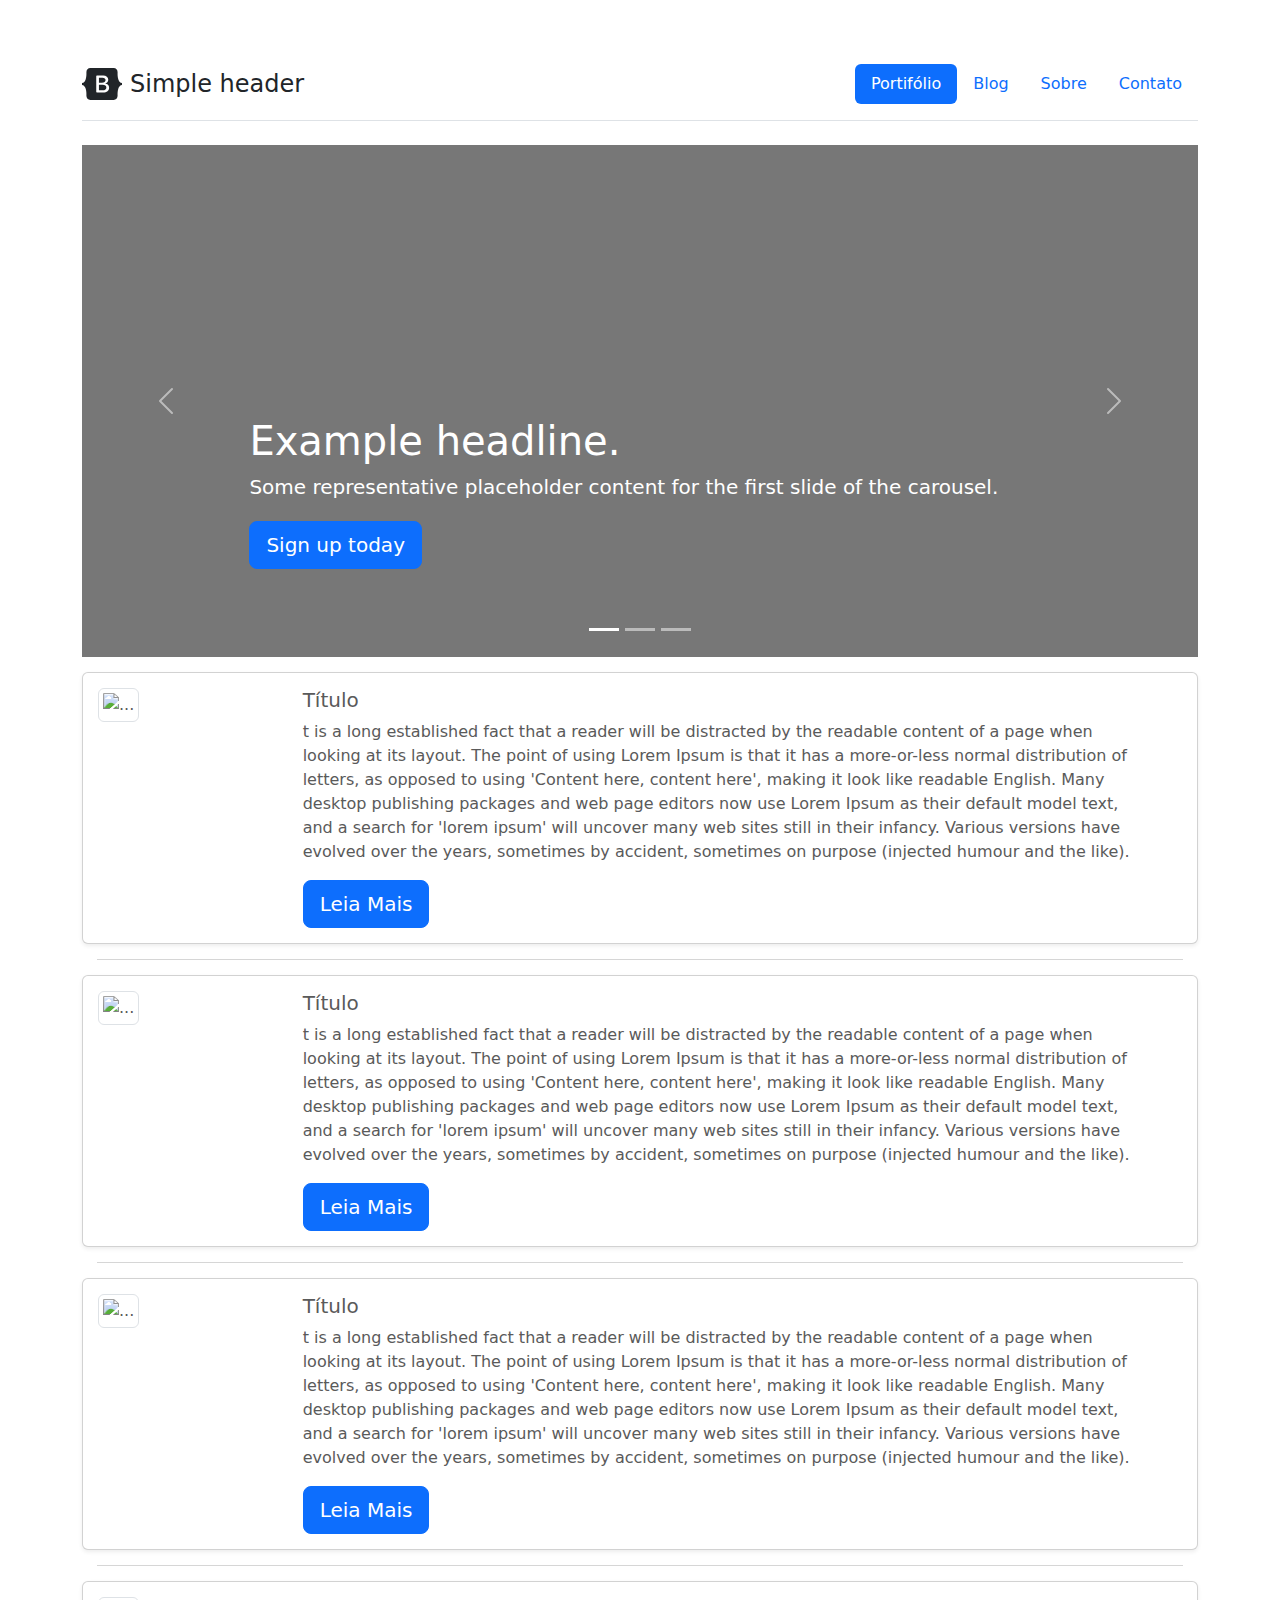
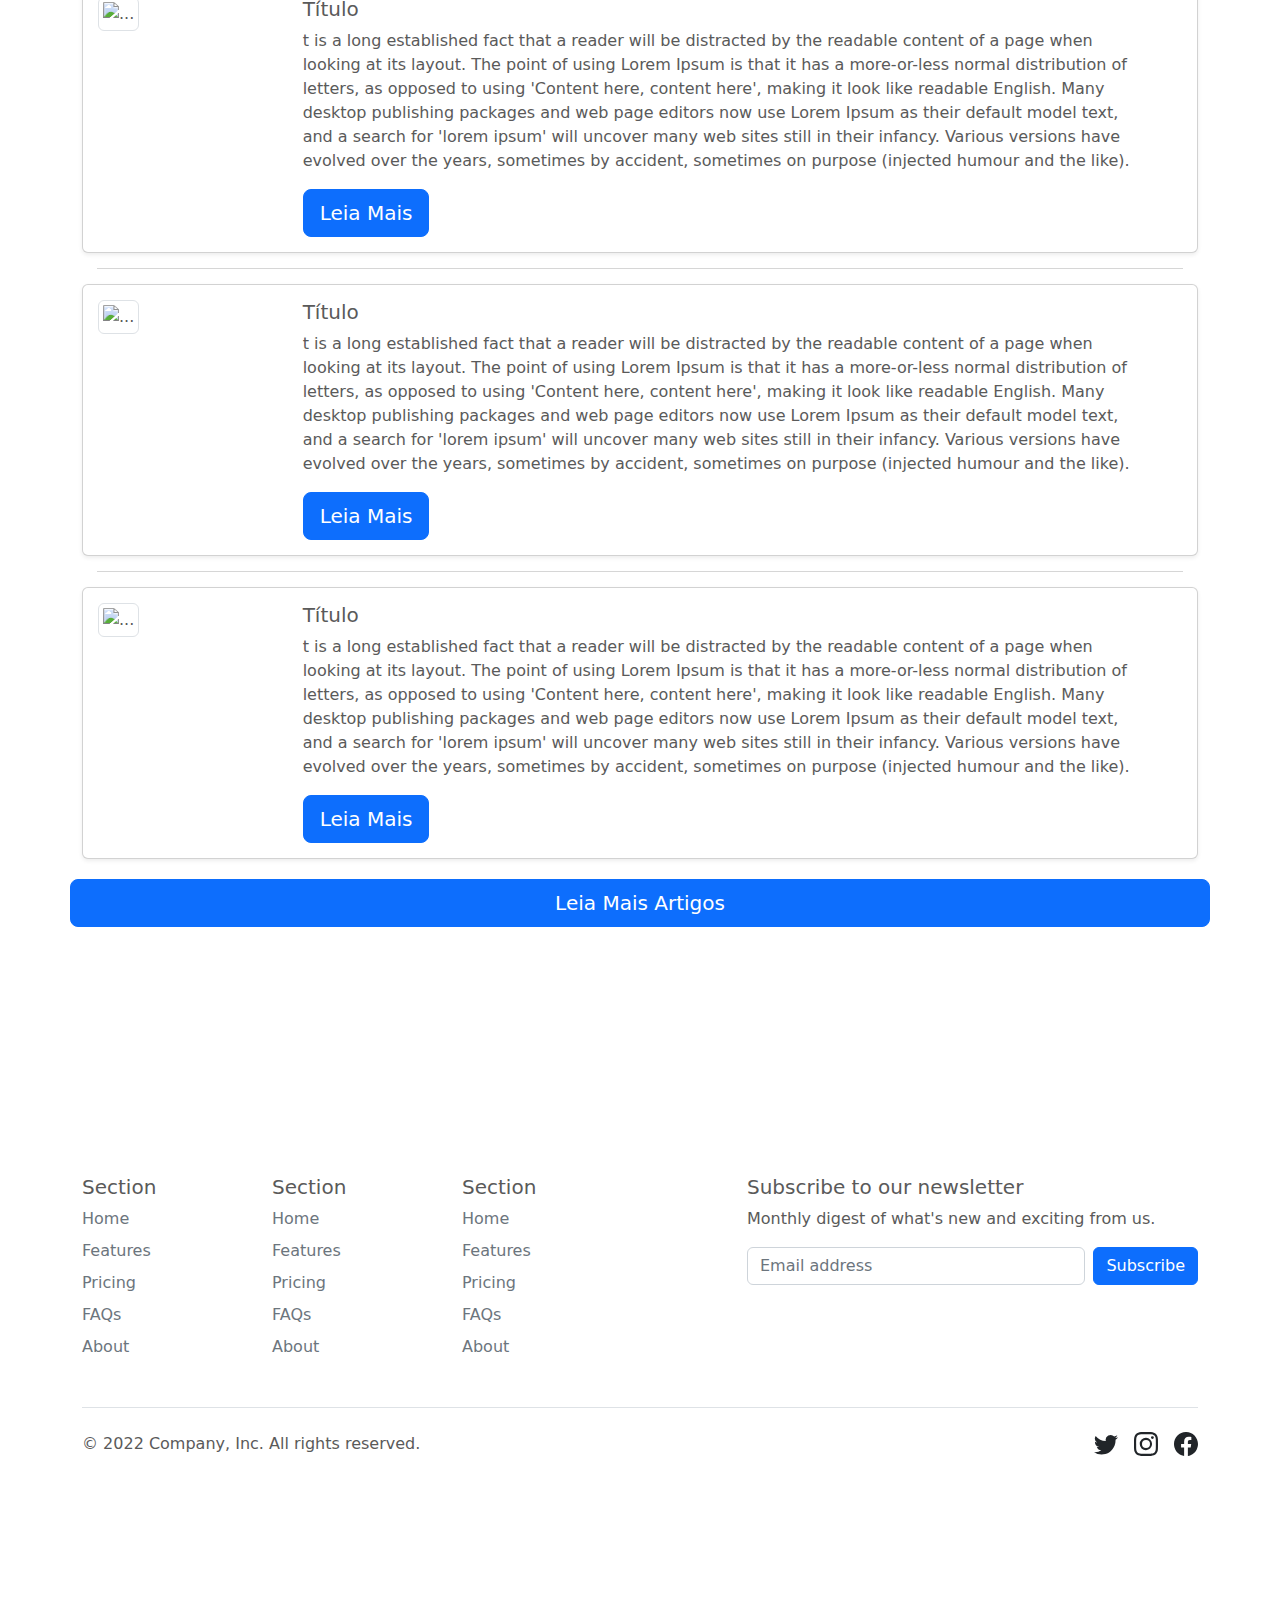
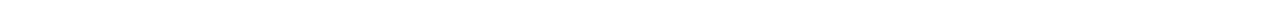
==== commit e26932bd: "new" ====
--- a/blog.html
+++ b/blog.html
@@ -287,202 +287,97 @@
 
             <hr class="featurette-divider" style="margin: 15px">
 
+            <div class="col-lg-12 col-md-12 card shadow-sm" style="margin-top:15px;"> 
+               <div class="row">
+                  <div class="col-lg-2 col-md-2" style="margin:15px;"> 
+                     <img src="https://picsum.photos/id/270/300/300" 
+                     style="height: 100%;"
+                     class="img-fluid img-thumbnail" alt="...">
+                  </div>
+                  <div class="col-lg-9 col-md-9" style="margin-top:15px;margin-bottom: 15px;">
+                     <h5>Título</h5>
+                     <p>t is a long established fact that a reader will be distracted by the readable 
+                        content of a page when looking at its layout. The point of using Lorem Ipsum 
+                        is that it has a more-or-less normal distribution of letters, as opposed to 
+                        using 'Content here, content here', making it look like readable English. 
+                        Many desktop publishing packages and web page editors now use Lorem Ipsum
+                         as their default model text, and a search for 'lorem ipsum' will uncover 
+                         many web sites still in their infancy. Various versions have evolved over 
+                         the years, sometimes by accident, sometimes on purpose (injected 
+                         humour and the like).</p>
+                         <button type="button" class="btn btn-primary btn-lg">Leia Mais</button>
+                  </div>
+               </div>
+            </div>
+
+            <hr class="featurette-divider" style="margin: 15px">
+
+            <div class="col-lg-12 col-md-12 card shadow-sm" style="margin-top:15px;"> 
+               <div class="row">
+                  <div class="col-lg-2 col-md-2" style="margin:15px;"> 
+                     <img src="https://picsum.photos/id/280/300/300" 
+                     style="height: 100%;"
+                     class="img-fluid img-thumbnail" alt="...">
+                  </div>
+                  <div class="col-lg-9 col-md-9" style="margin-top:15px;margin-bottom: 15px;">
+                     <h5>Título</h5>
+                     <p>t is a long established fact that a reader will be distracted by the readable 
+                        content of a page when looking at its layout. The point of using Lorem Ipsum 
+                        is that it has a more-or-less normal distribution of letters, as opposed to 
+                        using 'Content here, content here', making it look like readable English. 
+                        Many desktop publishing packages and web page editors now use Lorem Ipsum
+                         as their default model text, and a search for 'lorem ipsum' will uncover 
+                         many web sites still in their infancy. Various versions have evolved over 
+                         the years, sometimes by accident, sometimes on purpose (injected 
+                         humour and the like).</p>
+                         <button type="button" class="btn btn-primary btn-lg">Leia Mais</button>
+                  </div>
+               </div>
+            </div>
+
+            <hr class="featurette-divider" style="margin: 15px">
+
+            <div class="col-lg-12 col-md-12 card shadow-sm" style="margin-top:15px;"> 
+               <div class="row">
+                  <div class="col-lg-2 col-md-2" style="margin:15px;"> 
+                     <img src="https://picsum.photos/id/290/300/300" 
+                     style="height: 100%;"
+                     class="img-fluid img-thumbnail" alt="...">
+                  </div>
+                  <div class="col-lg-9 col-md-9" style="margin-top:15px;margin-bottom: 15px;">
+                     <h5>Título</h5>
+                     <p>t is a long established fact that a reader will be distracted by the readable 
+                        content of a page when looking at its layout. The point of using Lorem Ipsum 
+                        is that it has a more-or-less normal distribution of letters, as opposed to 
+                        using 'Content here, content here', making it look like readable English. 
+                        Many desktop publishing packages and web page editors now use Lorem Ipsum
+                         as their default model text, and a search for 'lorem ipsum' will uncover 
+                         many web sites still in their infancy. Various versions have evolved over 
+                         the years, sometimes by accident, sometimes on purpose (injected 
+                         humour and the like).</p>
+                         <button type="button" class="btn btn-primary btn-lg">Leia Mais</button>
+                  </div>
+               </div>
+            </div>
+
+            
+
+            <div class="row" style="margin-top: 20px;">
+               <button type="button" class="btn btn-primary btn-lg btn-block">Leia Mais Artigos</button>
+            </div>
+
          </div>
 
          <!--<div class="album py-5 bg-light">-->
 
-      
-         <div class="album bg-light">
-
-            <div class="container">
-
-               <div class="row row-cols-1 row-cols-sm-2 row-cols-md-3 g-3">
-
-                  <div class="col">
-                     <div class="card shadow-sm">
-                        
-                        <svg class="bd-placeholder-img card-img-top" width="100%" height="225" xmlns="http://www.w3.org/2000/svg" role="img" 
-                        aria-label="Placeholder: Thumbnail" preserveAspectRatio="xMidYMid slice" focusable="false">
-                           <title>Placeholder</title>
-                           <rect width="100%" height="100%" fill="#55595c"/>
-                           <text x="50%" y="50%" fill="#eceeef" dy=".3em">Thumbnail</text>
-                        </svg>
-
-                        <div class="card-body">
-                           <p class="card-text">This is a wider card with supporting text below as a natural lead-in to additional content. This content is a little bit longer.</p>
-                           <div class="d-flex justify-content-between align-items-center">
-                              <div class="btn-group">
-                                 <button type="button" class="btn btn-sm btn-outline-secondary">Details</button>
-                              </div>
-                              <small class="text-muted">9 mins</small>
-                           </div>
-                        </div>
-
-                     </div>
-                  </div>
-
-                  <div class="col">
-                     <div class="card shadow-sm">
-                        <svg class="bd-placeholder-img card-img-top" width="100%" height="225" xmlns="http://www.w3.org/2000/svg" role="img" aria-label="Placeholder: Thumbnail" preserveAspectRatio="xMidYMid slice" focusable="false">
-                           <title>Placeholder</title>
-                           <rect width="100%" height="100%" fill="#55595c"/>
-                           <text x="50%" y="50%" fill="#eceeef" dy=".3em">Thumbnail</text>
-                        </svg>
-                        <div class="card-body">
-                           <p class="card-text">This is a wider card with supporting text below as a natural lead-in to additional content. This content is a little bit longer.</p>
-                           <div class="d-flex justify-content-between align-items-center">
-                              <div class="btn-group">
-                                 <button type="button" class="btn btn-sm btn-outline-secondary">View</button>
-                                 <button type="button" class="btn btn-sm btn-outline-secondary">Edit</button>
-                              </div>
-                              <small class="text-muted">9 mins</small>
-                           </div>
-                        </div>
-                     </div>
-                  </div>
-                  <div class="col">
-                     <div class="card shadow-sm">
-                        <svg class="bd-placeholder-img card-img-top" width="100%" height="225" xmlns="http://www.w3.org/2000/svg" role="img" aria-label="Placeholder: Thumbnail" preserveAspectRatio="xMidYMid slice" focusable="false">
-                           <title>Placeholder</title>
-                           <rect width="100%" height="100%" fill="#55595c"/>
-                           <text x="50%" y="50%" fill="#eceeef" dy=".3em">Thumbnail</text>
-                        </svg>
-                        <div class="card-body">
-                           <p class="card-text">This is a wider card with supporting text below as a natural lead-in to additional content. This content is a little bit longer.</p>
-                           <div class="d-flex justify-content-between align-items-center">
-                              <div class="btn-group">
-                                 <button type="button" class="btn btn-sm btn-outline-secondary">View</button>
-                                 <button type="button" class="btn btn-sm btn-outline-secondary">Edit</button>
-                              </div>
-                              <small class="text-muted">9 mins</small>
-                           </div>
-                        </div>
-                     </div>
-                  </div>
-                  <div class="col">
-                     <div class="card shadow-sm">
-                        <svg class="bd-placeholder-img card-img-top" width="100%" height="225" xmlns="http://www.w3.org/2000/svg" role="img" aria-label="Placeholder: Thumbnail" preserveAspectRatio="xMidYMid slice" focusable="false">
-                           <title>Placeholder</title>
-                           <rect width="100%" height="100%" fill="#55595c"/>
-                           <text x="50%" y="50%" fill="#eceeef" dy=".3em">Thumbnail</text>
-                        </svg>
-                        <div class="card-body">
-                           <p class="card-text">This is a wider card with supporting text below as a natural lead-in to additional content. This content is a little bit longer.</p>
-                           <div class="d-flex justify-content-between align-items-center">
-                              <div class="btn-group">
-                                 <button type="button" class="btn btn-sm btn-outline-secondary">View</button>
-                                 <button type="button" class="btn btn-sm btn-outline-secondary">Edit</button>
-                              </div>
-                              <small class="text-muted">9 mins</small>
-                           </div>
-                        </div>
-                     </div>
-                  </div>
-                  <div class="col">
-                     <div class="card shadow-sm">
-                        <svg class="bd-placeholder-img card-img-top" width="100%" height="225" xmlns="http://www.w3.org/2000/svg" role="img" aria-label="Placeholder: Thumbnail" preserveAspectRatio="xMidYMid slice" focusable="false">
-                           <title>Placeholder</title>
-                           <rect width="100%" height="100%" fill="#55595c"/>
-                           <text x="50%" y="50%" fill="#eceeef" dy=".3em">Thumbnail</text>
-                        </svg>
-                        <div class="card-body">
-                           <p class="card-text">This is a wider card with supporting text below as a natural lead-in to additional content. This content is a little bit longer.</p>
-                           <div class="d-flex justify-content-between align-items-center">
-                              <div class="btn-group">
-                                 <button type="button" class="btn btn-sm btn-outline-secondary">View</button>
-                                 <button type="button" class="btn btn-sm btn-outline-secondary">Edit</button>
-                              </div>
-                              <small class="text-muted">9 mins</small>
-                           </div>
-                        </div>
-                     </div>
-                  </div>
-                  <div class="col">
-                     <div class="card shadow-sm">
-                        <svg class="bd-placeholder-img card-img-top" width="100%" height="225" xmlns="http://www.w3.org/2000/svg" role="img" aria-label="Placeholder: Thumbnail" preserveAspectRatio="xMidYMid slice" focusable="false">
-                           <title>Placeholder</title>
-                           <rect width="100%" height="100%" fill="#55595c"/>
-                           <text x="50%" y="50%" fill="#eceeef" dy=".3em">Thumbnail</text>
-                        </svg>
-                        <div class="card-body">
-                           <p class="card-text">This is a wider card with supporting text below as a natural lead-in to additional content. This content is a little bit longer.</p>
-                           <div class="d-flex justify-content-between align-items-center">
-                              <div class="btn-group">
-                                 <button type="button" class="btn btn-sm btn-outline-secondary">View</button>
-                                 <button type="button" class="btn btn-sm btn-outline-secondary">Edit</button>
-                              </div>
-                              <small class="text-muted">9 mins</small>
-                           </div>
-                        </div>
-                     </div>
-                  </div>
-                  <div class="col">
-                     <div class="card shadow-sm">
-                        <svg class="bd-placeholder-img card-img-top" width="100%" height="225" xmlns="http://www.w3.org/2000/svg" role="img" aria-label="Placeholder: Thumbnail" preserveAspectRatio="xMidYMid slice" focusable="false">
-                           <title>Placeholder</title>
-                           <rect width="100%" height="100%" fill="#55595c"/>
-                           <text x="50%" y="50%" fill="#eceeef" dy=".3em">Thumbnail</text>
-                        </svg>
-                        <div class="card-body">
-                           <p class="card-text">This is a wider card with supporting text below as a natural lead-in to additional content. This content is a little bit longer.</p>
-                           <div class="d-flex justify-content-between align-items-center">
-                              <div class="btn-group">
-                                 <button type="button" class="btn btn-sm btn-outline-secondary">View</button>
-                                 <button type="button" class="btn btn-sm btn-outline-secondary">Edit</button>
-                              </div>
-                              <small class="text-muted">9 mins</small>
-                           </div>
-                        </div>
-                     </div>
-                  </div>
-                  <div class="col">
-                     <div class="card shadow-sm">
-                        <svg class="bd-placeholder-img card-img-top" width="100%" height="225" xmlns="http://www.w3.org/2000/svg" role="img" aria-label="Placeholder: Thumbnail" preserveAspectRatio="xMidYMid slice" focusable="false">
-                           <title>Placeholder</title>
-                           <rect width="100%" height="100%" fill="#55595c"/>
-                           <text x="50%" y="50%" fill="#eceeef" dy=".3em">Thumbnail</text>
-                        </svg>
-                        <div class="card-body">
-                           <p class="card-text">This is a wider card with supporting text below as a natural lead-in to additional content. This content is a little bit longer.</p>
-                           <div class="d-flex justify-content-between align-items-center">
-                              <div class="btn-group">
-                                 <button type="button" class="btn btn-sm btn-outline-secondary">View</button>
-                                 <button type="button" class="btn btn-sm btn-outline-secondary">Edit</button>
-                              </div>
-                              <small class="text-muted">9 mins</small>
-                           </div>
-                        </div>
-                     </div>
-                  </div>
-                  <div class="col">
-                     <div class="card shadow-sm">
-                        <svg class="bd-placeholder-img card-img-top" width="100%" height="225" xmlns="http://www.w3.org/2000/svg" role="img" aria-label="Placeholder: Thumbnail" preserveAspectRatio="xMidYMid slice" focusable="false">
-                           <title>Placeholder</title>
-                           <rect width="100%" height="100%" fill="#55595c"/>
-                           <text x="50%" y="50%" fill="#eceeef" dy=".3em">Thumbnail</text>
-                        </svg>
-                        <div class="card-body">
-                           <p class="card-text">This is a wider card with supporting text below as a natural lead-in to additional content. This content is a little bit longer.</p>
-                           <div class="d-flex justify-content-between align-items-center">
-                              <div class="btn-group">
-                                 <button type="button" class="btn btn-sm btn-outline-secondary">View</button>
-                                 <button type="button" class="btn btn-sm btn-outline-secondary">Edit</button>
-                              </div>
-                              <small class="text-muted">9 mins</small>
-                           </div>
-                        </div>
-                     </div>
-                  </div>
-               </div>
-            </div>
-         </div>
-
-
-
+
+
+         <!--
          <hr class="featurette-divider">
+         -->
 
       </main>
-      <div class="container">
+      <div class="container" style="margin-top: 200px;">
          <footer class="py-5">
             <div class="row">
                <div class="col-6 col-md-2 mb-3">
